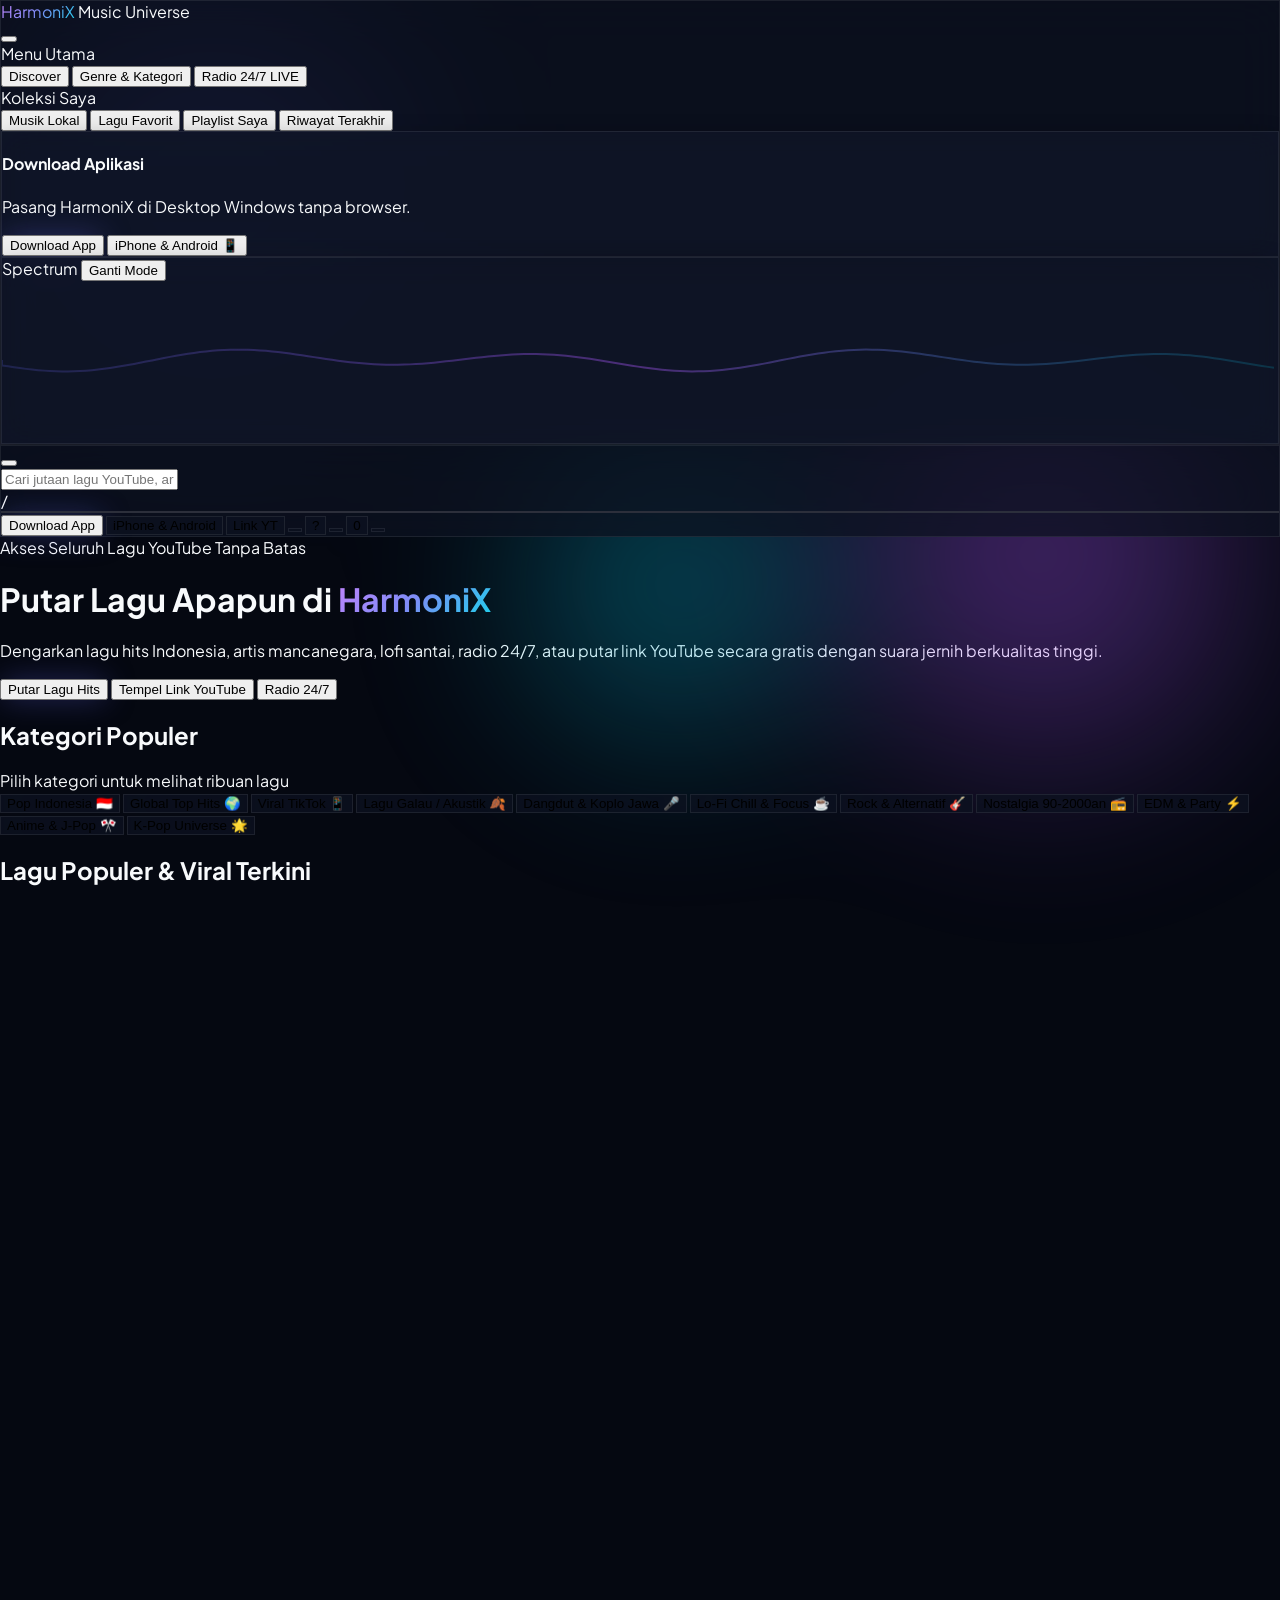
==== index.html @ 126cdaa6 "HarmoniX Music Player v1.0 - Cloud & Standalone Edition" ====
<!DOCTYPE html>
<html lang="id" class="dark">
<head>
  <meta charset="UTF-8" />
  <meta name="viewport" content="width=device-width, initial-scale=1.0, maximum-scale=1.0, user-scalable=no, viewport-fit=cover" />
  <title>HarmoniX - Pemutar & Streaming Musik Gratis</title>
  
  <!-- PWA Manifest & Android Mobile Meta -->
  <link rel="manifest" href="manifest.json" />
  <meta name="theme-color" content="#050811" />
  <meta name="mobile-web-app-capable" content="yes" />
  <meta name="apple-mobile-web-app-capable" content="yes" />
  <meta name="apple-mobile-web-app-status-bar-style" content="black-translucent" />
  <meta name="application-name" content="HarmoniX" />
  <meta name="apple-mobile-web-app-title" content="HarmoniX" />
  <link rel="icon" type="image/svg+xml" href="icons/icon.svg" />
  <link rel="apple-touch-icon" href="icons/icon-192.png" />

  <!-- Google Fonts: Plus Jakarta Sans & Outfit -->
  <link rel="preconnect" href="https://fonts.googleapis.com">
  <link rel="preconnect" href="https://fonts.gstatic.com" crossorigin>
  <link href="https://fonts.googleapis.com/css2?family=Outfit:wght@400;600;700;800;900&family=Plus+Jakarta+Sans:wght@300;400;500;600;700;800&display=swap" rel="stylesheet">

  <!-- Tailwind CSS CDN -->
  <script src="https://cdn.tailwindcss.com"></script>
  <script>
    tailwind.config = {
      darkMode: 'class',
      theme: {
        extend: {
          fontFamily: {
            sans: ['"Plus Jakarta Sans"', 'sans-serif'],
            display: ['"Outfit"', 'sans-serif'],
          },
          colors: {
            dark: {
              950: '#050811',
              900: '#0a0f1d',
              800: '#11182c',
              700: '#1a233e',
              600: '#253256'
            }
          }
        }
      }
    }
  </script>

  <!-- Lucide Icons -->
  <script src="https://unpkg.com/lucide@latest"></script>

  <!-- Official YouTube IFrame API -->
  <script src="https://www.youtube.com/iframe_api"></script>

  <!-- Custom Styles, Aurora & Glassmorphism -->
  <link rel="stylesheet" href="css/style.css" />
</head>

<body class="bg-[#050811] text-slate-100 h-screen w-screen overflow-hidden antialiased selection:bg-indigo-500 selection:text-white relative">

  <!-- Dynamic Ambient Aurora Mesh Background -->
  <div class="aurora-bg">
    <div class="aurora-orb orb-1"></div>
    <div class="aurora-orb orb-2"></div>
    <div class="aurora-orb orb-3"></div>
  </div>

  <!-- Main Application Wrapper -->
  <div class="relative z-10 flex h-full w-full overflow-hidden pb-24">
    
    <!-- Left Sidebar Navigation -->
    <aside id="sidebar" class="fixed md:static inset-y-0 left-0 z-40 w-64 h-full shrink-0 glass-panel flex flex-col justify-between p-5 transition-transform duration-300 -translate-x-full md:translate-x-0 border-r border-white/5 overflow-y-auto">
      
      <div class="space-y-6">
        <!-- Logo & Branding -->
        <div class="flex items-center justify-between">
          <div class="flex items-center gap-3 cursor-pointer group" onclick="window.App.switchView('discover')">
            <div class="w-10 h-10 rounded-2xl bg-gradient-to-tr from-indigo-600 via-purple-600 to-cyan-400 flex items-center justify-center shadow-lg glow-primary group-hover:scale-105 transition-transform">
              <i data-lucide="waves" class="w-6 h-6 text-white"></i>
            </div>
            <div>
              <span class="font-display font-extrabold text-xl tracking-tight text-gradient">HarmoniX</span>
              <span class="block text-[10px] text-slate-400 font-bold -mt-1 tracking-widest uppercase">Music Universe</span>
            </div>
          </div>
          <!-- Close button for mobile -->
          <button id="close-sidebar-btn" class="md:hidden p-1.5 rounded-lg text-slate-400 hover:text-white">
            <i data-lucide="x" class="w-5 h-5"></i>
          </button>
        </div>

        <!-- Navigation: Menu Utama -->
        <nav class="space-y-1">
          <div class="px-3 text-[11px] font-bold text-slate-400 uppercase tracking-wider mb-2 flex items-center justify-between">
            <span>Menu Utama</span>
          </div>
          
          <button data-nav="discover" class="w-full flex items-center gap-3 px-3.5 py-2.5 rounded-xl text-sm font-medium text-slate-300 hover:text-white hover:bg-slate-800/60 border border-transparent transition-all">
            <i data-lucide="compass" class="w-4 h-4"></i>
            <span>Discover</span>
          </button>

          <button data-nav="genres" class="w-full flex items-center gap-3 px-3.5 py-2.5 rounded-xl text-sm font-medium text-slate-300 hover:text-white hover:bg-slate-800/60 border border-transparent transition-all">
            <i data-lucide="disc-3" class="w-4 h-4"></i>
            <span>Genre & Kategori</span>
          </button>

          <button data-nav="radio" class="w-full flex items-center gap-3 px-3.5 py-2.5 rounded-xl text-sm font-medium text-slate-300 hover:text-white hover:bg-slate-800/60 border border-transparent transition-all">
            <i data-lucide="radio" class="w-4 h-4 text-rose-400"></i>
            <span class="flex-1 text-left">Radio 24/7</span>
            <span class="px-1.5 py-0.5 rounded text-[10px] bg-rose-500/20 text-rose-400 border border-rose-500/30 font-bold animate-pulse">LIVE</span>
          </button>
        </nav>

        <!-- Navigation: Koleksi Musik -->
        <nav class="space-y-1 pt-3 border-t border-white/5">
          <div class="px-3 text-[11px] font-bold text-slate-400 uppercase tracking-wider mb-2">Koleksi Saya</div>

          <button data-nav="local" class="w-full flex items-center gap-3 px-3.5 py-2.5 rounded-xl text-sm font-medium text-slate-300 hover:text-white hover:bg-slate-800/60 border border-transparent transition-all">
            <i data-lucide="folder-music" class="w-4 h-4 text-cyan-400"></i>
            <span>Musik Lokal</span>
          </button>

          <button data-nav="favorites" class="w-full flex items-center gap-3 px-3.5 py-2.5 rounded-xl text-sm font-medium text-slate-300 hover:text-white hover:bg-slate-800/60 border border-transparent transition-all">
            <i data-lucide="heart" class="w-4 h-4 text-rose-400"></i>
            <span>Lagu Favorit</span>
          </button>

          <button data-nav="playlists" class="w-full flex items-center gap-3 px-3.5 py-2.5 rounded-xl text-sm font-medium text-slate-300 hover:text-white hover:bg-slate-800/60 border border-transparent transition-all">
            <i data-lucide="library" class="w-4 h-4 text-indigo-400"></i>
            <span>Playlist Saya</span>
          </button>

          <button data-nav="history" class="w-full flex items-center gap-3 px-3.5 py-2.5 rounded-xl text-sm font-medium text-slate-300 hover:text-white hover:bg-slate-800/60 border border-transparent transition-all">
            <i data-lucide="history" class="w-4 h-4 text-emerald-400"></i>
            <span>Riwayat Terakhir</span>
          </button>
        </nav>

        <!-- Sidebar PWA Download Box -->
        <div id="sidebar-install-box" class="p-3.5 rounded-2xl glass-card border border-indigo-500/30 text-center space-y-2.5 mt-3">
          <div class="w-9 h-9 rounded-xl bg-indigo-600/25 text-indigo-400 flex items-center justify-center mx-auto shadow-md glow-primary">
            <i data-lucide="arrow-down-to-line" class="w-5 h-5"></i>
          </div>
          <div>
            <h4 class="text-xs font-bold text-white">Download Aplikasi</h4>
            <p class="text-[10px] text-slate-400 mt-0.5">Pasang HarmoniX di Desktop Windows tanpa browser.</p>
          </div>
          <button onclick="window.App.installPWA()" class="w-full py-2 rounded-xl bg-gradient-to-r from-indigo-600 to-purple-600 hover:from-indigo-500 hover:to-purple-500 text-white text-xs font-bold shadow-md transition-all flex items-center justify-center gap-1.5 glow-primary">
            <i data-lucide="download" class="w-3.5 h-3.5"></i> Download App
          </button>
          <button onclick="window.App.openMobileModal()" class="w-full py-2 rounded-xl bg-white/10 hover:bg-white/15 text-slate-200 text-xs font-semibold transition-all flex items-center justify-center gap-1.5 border border-emerald-500/30">
            <i data-lucide="smartphone" class="w-3.5 h-3.5 text-emerald-400"></i> iPhone & Android 📱
          </button>
        </div>
      </div>

      <!-- Mini Visualizer Card -->
      <div class="glass-card rounded-2xl p-3 border border-white/5 mt-6">
        <div class="flex items-center justify-between mb-2">
          <span class="text-[11px] font-bold text-slate-400 flex items-center gap-1.5 uppercase tracking-wider">
            <i data-lucide="activity" class="w-3.5 h-3.5 text-indigo-400"></i> Spectrum
          </span>
          <button onclick="window.App.toggleVisualizerMode()" class="text-[10px] text-indigo-400 hover:text-indigo-300 font-bold uppercase px-1.5 py-0.5 rounded bg-indigo-500/10 hover:bg-indigo-500/20 transition-colors">
            Ganti Mode
          </button>
        </div>
        <div class="w-full h-14 rounded-xl overflow-hidden bg-slate-950/80 border border-white/5">
          <canvas id="visualizer-canvas"></canvas>
        </div>
      </div>

    </aside>

    <!-- Center Content View Area -->
    <div class="flex-1 flex flex-col min-w-0 min-h-0 h-full overflow-hidden">
      
      <!-- Top Navigation Header -->
      <header class="h-20 shrink-0 glass-panel border-b border-white/5 flex items-center justify-between px-5 md:px-8 gap-4 z-20">
        <div class="flex items-center gap-3 flex-1 max-w-xl">
          <!-- Mobile Toggle -->
          <button id="mobile-menu-toggle" class="md:hidden p-2 rounded-xl bg-slate-800/80 text-slate-300 hover:text-white border border-white/10">
            <i data-lucide="menu" class="w-5 h-5"></i>
          </button>

          <!-- Search Bar with Autocomplete -->
          <div class="relative flex-1">
            <i data-lucide="search" class="w-4 h-4 text-slate-400 absolute left-4 top-1/2 -translate-y-1/2 pointer-events-none"></i>
            <input 
              id="global-search-input" 
              type="text" 
              autocomplete="off"
              placeholder="Cari jutaan lagu YouTube, artis, atau tempel link..." 
              class="w-full pl-11 pr-12 py-2.5 rounded-2xl bg-slate-900/85 border border-white/10 text-xs md:text-sm text-slate-100 placeholder:text-slate-500 focus:outline-none focus:border-indigo-500/80 focus:ring-2 focus:ring-indigo-500/20 transition-all shadow-inner"
            />
            <div class="absolute right-3 top-1/2 -translate-y-1/2 text-[10px] font-mono font-bold text-slate-500 px-1.5 py-0.5 rounded bg-white/5 border border-white/10 hidden sm:inline-block">
              /
            </div>
            
            <!-- Live Autocomplete Dropdown -->
            <div id="search-suggestions-box" class="absolute left-0 right-0 top-full mt-2 glass-modal rounded-2xl p-2 shadow-2xl border border-white/10 hidden z-50 space-y-1 max-h-64 overflow-y-auto">
              <!-- Injected via JS -->
            </div>
          </div>
        </div>

        <!-- Action Tools -->
        <div class="flex items-center gap-2">
          <!-- PWA Download Header Button -->
          <button id="btn-install-pwa" onclick="window.App.installPWA()" title="Download & Pasang HarmoniX Desktop" class="flex items-center gap-1.5 px-3.5 py-2.5 rounded-xl bg-gradient-to-r from-indigo-600 to-purple-600 hover:from-indigo-500 hover:to-purple-500 text-white text-xs font-bold shadow-lg glow-primary transition-all">
            <i data-lucide="download" class="w-4 h-4"></i>
            <span class="hidden sm:inline">Download App</span>
          </button>

          <!-- Mobile Phone Connect Button (iPhone & Android) -->
          <button id="btn-open-mobile" onclick="window.App.openMobileModal()" title="Buka / Pasang di iPhone & Android" class="flex items-center gap-1.5 px-3.5 py-2.5 rounded-xl glass-panel hover:border-emerald-500/50 text-slate-300 hover:text-emerald-400 text-xs font-semibold transition-all">
            <i data-lucide="smartphone" class="w-4 h-4 text-emerald-400"></i>
            <span class="hidden md:inline">iPhone & Android</span>
          </button>

          <!-- Quick YouTube Link Button -->
          <button onclick="window.App.openPasteLinkModal()" title="Putar dari Link YouTube" class="flex items-center gap-1.5 px-3 py-2.5 rounded-xl glass-panel hover:border-indigo-500/50 text-slate-300 hover:text-indigo-400 text-xs font-semibold transition-all">
            <i data-lucide="link" class="w-4 h-4 text-indigo-400"></i>
            <span class="hidden lg:inline">Link YT</span>
          </button>

          <!-- Sleep Timer Button -->
          <button id="btn-sleep-timer" onclick="window.App.openSleepTimerModal()" title="Pengatur Waktu Tidur" class="p-2.5 rounded-xl glass-panel hover:border-indigo-500/50 text-slate-300 hover:text-indigo-400 transition-colors relative">
            <i data-lucide="timer" class="w-5 h-5"></i>
            <span id="sleep-timer-badge" class="hidden absolute -top-1 -right-1 w-2.5 h-2.5 rounded-full bg-emerald-400 ring-2 ring-slate-950"></span>
          </button>

          <!-- Keyboard Shortcuts Info -->
          <button onclick="window.App.openShortcutsModal()" title="Bantuan Tombol Shortcut (?)" class="hidden sm:flex p-2.5 rounded-xl glass-panel hover:border-indigo-500/50 text-slate-400 hover:text-slate-200 text-xs font-bold transition-colors">
            ?
          </button>

          <!-- Equalizer Button -->
          <button id="btn-open-equalizer" title="Equalizer Audio" class="p-2.5 rounded-xl glass-panel hover:border-indigo-500/50 text-slate-300 hover:text-indigo-400 transition-colors">
            <i data-lucide="sliders" class="w-5 h-5"></i>
          </button>

          <!-- Up Next Queue Toggle Button -->
          <button id="btn-toggle-queue" onclick="window.App.toggleQueueDrawer()" title="Antrean Lagu" class="p-2.5 rounded-xl glass-panel hover:border-indigo-500/50 text-slate-300 hover:text-indigo-400 transition-colors relative">
            <i data-lucide="list-music" class="w-5 h-5"></i>
            <span id="queue-count-badge" class="hidden absolute -top-1 -right-1 px-1.5 py-0.2 rounded-full bg-indigo-600 text-[10px] font-bold text-white">0</span>
          </button>

          <!-- Fullscreen Mode -->
          <button id="btn-open-fullscreen" title="Layar Penuh Now Playing" class="p-2.5 rounded-xl glass-panel hover:border-indigo-500/50 text-slate-300 hover:text-indigo-400 transition-colors">
            <i data-lucide="maximize" class="w-5 h-5"></i>
          </button>
        </div>
      </header>

      <!-- Scrollable Main View Content with min-h-0 and extra bottom padding -->
      <main id="view-container" class="flex-1 min-h-0 overflow-y-auto p-5 md:p-8 space-y-8 scroll-smooth pb-36">
        <!-- Injected via js/app.js -->
      </main>

    </div>

    <!-- Right Drawer: Up Next Queue & Lyrics -->
    <div id="queue-drawer" class="fixed inset-y-0 right-0 z-40 w-80 md:w-96 glass-modal border-l border-white/10 flex flex-col justify-between p-5 transform translate-x-full transition-transform duration-300 shadow-2xl">
      <div class="flex items-center justify-between pb-4 border-b border-white/5">
        <div class="flex items-center gap-2">
          <i data-lucide="list-music" class="w-5 h-5 text-indigo-400"></i>
          <h3 class="text-base font-bold text-white">Antrean Lagu (Up Next)</h3>
        </div>
        <button onclick="window.App.toggleQueueDrawer()" class="p-1.5 rounded-lg text-slate-400 hover:text-white">
          <i data-lucide="x" class="w-5 h-5"></i>
        </button>
      </div>

      <!-- Current Track Info in Drawer -->
      <div id="drawer-current-track" class="py-4 border-b border-white/5">
        <!-- Injected via JS -->
      </div>

      <!-- Queue List -->
      <div class="flex-1 overflow-y-auto py-3 space-y-2" id="drawer-queue-list">
        <!-- Injected via JS -->
      </div>

      <!-- Drawer Footer Action -->
      <div class="pt-4 border-t border-white/5 flex items-center justify-between text-xs">
        <span id="drawer-queue-count" class="text-slate-400">0 Lagu dalam antrean</span>
        <button onclick="window.App.clearQueue()" class="text-rose-400 hover:text-rose-300 font-semibold">
          Bersihkan Antrean
        </button>
      </div>
    </div>

  </div>

  <!-- Bottom Persistent Music Player Bar -->
  <footer class="fixed bottom-0 inset-x-0 h-24 glass-panel border-t border-white/10 px-4 md:px-8 flex items-center justify-between gap-4 z-50 shadow-2xl">
    
    <!-- Left: Track Info & Artwork -->
    <div class="flex items-center gap-3.5 min-w-0 w-1/4 max-w-[280px]">
      <div class="relative w-14 h-14 rounded-2xl overflow-hidden flex-shrink-0 bg-slate-800 shadow-md border border-white/10 group cursor-pointer" onclick="document.getElementById('btn-open-fullscreen').click()">
        <img id="player-art" src="https://i.ytimg.com/vi/9II3OGZETo4/hqdefault.jpg" alt="Cover" class="w-full h-full object-cover group-hover:scale-105 transition-transform" />
        <div class="absolute inset-0 bg-black/30 opacity-0 group-hover:opacity-100 transition-opacity flex items-center justify-center text-white">
          <i data-lucide="maximize-2" class="w-4 h-4"></i>
        </div>
      </div>
      <div class="min-w-0 flex-1">
        <h4 id="player-title" class="text-sm font-bold text-white truncate cursor-pointer hover:text-indigo-400 transition-colors" onclick="document.getElementById('btn-open-fullscreen').click()">Pilih Lagu</h4>
        <p id="player-artist" class="text-xs text-slate-400 truncate mt-0.5">HarmoniX Music</p>
      </div>
      <button id="player-like-btn" onclick="if(window.Player && window.Player.currentTrack) window.App.toggleLike(window.Player.currentTrack, this)" class="p-1.5 text-slate-400 hover:text-rose-500 transition-colors flex-shrink-0">
        <i data-lucide="heart" class="w-5 h-5"></i>
      </button>
    </div>

    <!-- Center: Playback Controls & Interactive Seekbar -->
    <div class="flex-1 max-w-2xl flex flex-col items-center gap-1.5">
      <div class="flex items-center gap-4">
        <!-- Shuffle -->
        <button id="player-shuffle-btn" title="Shuffle" class="p-2 text-slate-400 hover:text-white transition-colors">
          <i data-lucide="shuffle" class="w-4 h-4"></i>
        </button>

        <!-- Previous -->
        <button id="player-prev-btn" title="Lagu Sebelumnya" class="p-2 text-slate-300 hover:text-white transition-colors">
          <i data-lucide="skip-back" class="w-5 h-5 fill-current"></i>
        </button>

        <!-- Big Play / Pause Button -->
        <button id="player-play-btn" class="w-11 h-11 rounded-full bg-gradient-to-r from-indigo-600 to-purple-600 hover:from-indigo-500 hover:to-purple-500 text-white flex items-center justify-center shadow-lg glow-primary transform hover:scale-105 active:scale-95 transition-all">
          <i data-lucide="play" class="w-5 h-5 fill-current ml-0.5 player-play-icon"></i>
        </button>

        <!-- Next -->
        <button id="player-next-btn" title="Lagu Berikutnya" class="p-2 text-slate-300 hover:text-white transition-colors">
          <i data-lucide="skip-forward" class="w-5 h-5 fill-current"></i>
        </button>

        <!-- Repeat -->
        <button id="player-repeat-btn" title="Ulangi" class="p-2 text-slate-400 hover:text-white transition-colors">
          <i data-lucide="repeat" class="w-4 h-4"></i>
        </button>
      </div>

      <!-- Seek Bar with Hover Timestamp Tooltip -->
      <div class="w-full flex items-center gap-3 text-xs text-slate-400 font-mono seek-container relative">
        <span id="player-current-time">0:00</span>
        <div class="relative flex-1 flex items-center">
          <div id="seek-tooltip" class="seek-tooltip">0:00</div>
          <input 
            id="player-seek-slider" 
            type="range" 
            min="0" 
            max="100" 
            value="0" 
            step="0.5" 
            class="w-full h-1.5 accent-indigo-500" 
          />
        </div>
        <span id="player-duration">0:00</span>
      </div>
    </div>

    <!-- Right: Volume & Auxiliary Controls -->
    <div class="flex items-center justify-end gap-3 w-1/4 max-w-[240px]">
      <div class="hidden sm:flex items-center gap-2">
        <button id="player-volume-btn" class="p-1.5 text-slate-400 hover:text-white transition-colors">
          <i id="player-volume-icon" data-lucide="volume-2" class="w-4 h-4"></i>
        </button>
        <input 
          id="player-volume-slider" 
          type="range" 
          min="0" 
          max="100" 
          value="80" 
          class="w-20 h-1.5 accent-indigo-500" 
        />
      </div>
    </div>

  </footer>

  <!-- ==================== MODALS & OVERLAYS ==================== -->

  <!-- 1. Download App Information Modal -->
  <div id="download-app-modal" class="fixed inset-0 z-50 bg-black/75 backdrop-blur-md flex items-center justify-center p-4 hidden">
    <div class="glass-modal rounded-3xl w-full max-w-lg p-6 space-y-6 shadow-2xl border border-white/10 animate-fadeIn">
      <div class="flex items-center justify-between">
        <div class="flex items-center gap-2.5">
          <div class="w-8 h-8 rounded-xl bg-indigo-600/20 text-indigo-400 flex items-center justify-center">
            <i data-lucide="download" class="w-5 h-5"></i>
          </div>
          <h3 class="text-base font-bold text-white">Download & Pasang HarmoniX</h3>
        </div>
        <button onclick="document.getElementById('download-app-modal').classList.add('hidden')" class="p-1 rounded-lg text-slate-400 hover:text-white">
          <i data-lucide="x" class="w-5 h-5"></i>
        </button>
      </div>

      <div class="space-y-4 text-xs text-slate-300">
        <!-- Option 1: PWA Desktop App -->
        <div class="p-4 rounded-2xl glass-panel space-y-2 border border-indigo-500/30">
          <div class="flex items-center justify-between">
            <span class="font-bold text-white text-sm flex items-center gap-2">
              <i data-lucide="chrome" class="w-4 h-4 text-indigo-400"></i> Pasang Langsung via Browser (PWA)
            </span>
            <span class="badge-tag bg-indigo-500/20 text-indigo-300 border border-indigo-500/30">Direkomendasikan</span>
          </div>
          <p class="text-slate-400 leading-relaxed">
            Pasang sebagai aplikasi mandiri di Desktop Windows tanpa bilah URL browser (seperti aplikasi Spotify resmi).
          </p>
          <button onclick="window.App.triggerBrowserInstallPrompt()" class="w-full py-2.5 rounded-xl bg-indigo-600 hover:bg-indigo-500 text-white font-bold transition-all shadow-md glow-primary flex items-center justify-center gap-2">
            <i data-lucide="download" class="w-4 h-4"></i> Pasang Aplikasi Sekarang (1-Klik)
          </button>
        </div>

        <!-- Option 2: Windows Desktop Shortcut -->
        <div class="p-4 rounded-2xl glass-panel space-y-2 border border-white/5">
          <div class="flex items-center justify-between">
            <span class="font-bold text-white text-sm flex items-center gap-2">
              <i data-lucide="monitor" class="w-4 h-4 text-cyan-400"></i> Buat Pintasan Desktop Windows
            </span>
            <span class="badge-tag bg-cyan-500/20 text-cyan-300 border border-cyan-500/30">Offline</span>
          </div>
          <p class="text-slate-400 leading-relaxed">
            Buat ikon pintasan langsung di layar Desktop Windows Anda (klik file <code class="text-indigo-300 font-mono">install_desktop_app.bat</code> di folder proyek).
          </p>
        </div>

        <!-- Option 3: Smartphone (iPhone & Android) -->
        <div class="p-4 rounded-2xl glass-panel space-y-2 border border-emerald-500/30">
          <div class="flex items-center justify-between">
            <span class="font-bold text-white text-sm flex items-center gap-2">
              <i data-lucide="smartphone" class="w-4 h-4 text-emerald-400"></i> Pasang di Smartphone (iPhone & Android)
            </span>
            <span class="badge-tag bg-emerald-500/20 text-emerald-300 border border-emerald-500/30">iOS & Android</span>
          </div>
          <p class="text-slate-400 leading-relaxed">
            Pasang langsung di iPhone (Safari PWA) atau Android (APK & WebAPK) dengan scan QR Code instan.
          </p>
          <button onclick="document.getElementById('download-app-modal').classList.add('hidden'); window.App.openMobileModal();" class="w-full py-2.5 rounded-xl bg-gradient-to-r from-emerald-600 to-teal-600 hover:from-emerald-500 hover:to-teal-500 text-white font-bold transition-all shadow-md flex items-center justify-center gap-2">
            <i data-lucide="qr-code" class="w-4 h-4"></i> Buka QR Code untuk iPhone & Android
          </button>
        </div>
      </div>
    </div>
  </div>

  <!-- 1b. Mobile Install Modal for iPhone & Android (QR Code & LAN URL) -->
  <div id="android-modal" class="fixed inset-0 z-50 bg-black/80 backdrop-blur-md flex items-center justify-center p-4 hidden">
    <div class="glass-modal rounded-3xl w-full max-w-md p-6 space-y-5 shadow-2xl border border-emerald-500/30 animate-fadeIn">
      <div class="flex items-center justify-between">
        <div class="flex items-center gap-2.5">
          <div class="w-9 h-9 rounded-xl bg-emerald-500/20 text-emerald-400 flex items-center justify-center">
            <i data-lucide="smartphone" class="w-5 h-5"></i>
          </div>
          <div>
            <h3 class="text-base font-bold text-white">Pasang di iPhone & Android</h3>
            <p class="text-[11px] text-emerald-400 font-medium">Bisa Dipasang Jadi Aplikasi Resmi Mandiri</p>
          </div>
        </div>
        <button onclick="document.getElementById('android-modal').classList.add('hidden')" class="p-1 rounded-lg text-slate-400 hover:text-white">
          <i data-lucide="x" class="w-5 h-5"></i>
        </button>
      </div>

      <!-- Platform Selector Tabs: iPhone vs Android -->
      <div class="flex items-center p-1 rounded-2xl bg-slate-900 border border-white/10">
        <button id="tab-btn-iphone" onclick="window.App.switchMobileTab('iphone')" class="flex-1 py-2 rounded-xl text-xs font-bold transition-all flex items-center justify-center gap-1.5 bg-gradient-to-r from-indigo-600 to-purple-600 text-white shadow-md">
          <i data-lucide="apple" class="w-4 h-4"></i> iPhone (iOS)
        </button>
        <button id="tab-btn-android" onclick="window.App.switchMobileTab('android')" class="flex-1 py-2 rounded-xl text-xs font-semibold text-slate-400 hover:text-white transition-all flex items-center justify-center gap-1.5">
          <i data-lucide="smartphone" class="w-4 h-4 text-emerald-400"></i> Android
        </button>
      </div>

      <!-- QR Code Display Box -->
      <div class="p-4 rounded-2xl bg-white flex flex-col items-center justify-center shadow-xl border border-slate-200">
        <div id="android-qr-container" class="w-44 h-44 flex items-center justify-center">
          <img id="android-qr-image" src="" alt="Scan QR Code" class="w-44 h-44 object-contain" />
        </div>
        <span id="qr-scan-label" class="text-[10px] text-slate-600 mt-2 font-semibold">Buka Kamera iPhone Anda lalu arahkan ke QR Code ini</span>
      </div>

      <!-- URL link & Copy -->
      <div class="space-y-1.5">
        <label class="text-[11px] font-bold text-slate-400 uppercase tracking-wider">Tautan Langsung (Wi-Fi Lokal):</label>
        <div class="flex items-center gap-2">
          <input id="android-direct-url" type="text" readonly class="flex-1 px-3.5 py-2 rounded-xl bg-slate-900 border border-white/10 text-xs text-emerald-400 font-mono select-all focus:outline-none" />
          <button onclick="window.App.copyAndroidUrl()" class="px-3.5 py-2 rounded-xl bg-emerald-600 hover:bg-emerald-500 text-white text-xs font-bold transition-all flex items-center gap-1">
            <i data-lucide="copy" class="w-3.5 h-3.5"></i> Salin
          </button>
        </div>
      </div>

      <!-- Petunjuk iPhone (iOS) -->
      <div id="section-iphone-guide" class="p-3.5 rounded-2xl glass-panel space-y-2 text-xs border border-indigo-500/30">
        <div class="font-bold text-white flex items-center gap-1.5">
          <i data-lucide="apple" class="w-4 h-4 text-indigo-400"></i> Cara Pasang Jadi Aplikasi di iPhone (iOS):
        </div>
        <ol class="list-decimal list-inside space-y-1.5 text-slate-300 text-[11px] leading-relaxed">
          <li>Buka aplikasi <b class="text-white">Kamera bawaan iPhone</b>, arahkan ke QR Code di atas. Ketuk gelembung kuning bertuliskan <b class="text-indigo-300">"Buka di Safari"</b>.</li>
          <li>Di Safari, ketuk tombol <b class="text-white">Bagikan / Share</b> (ikon kotak panah atas <span class="px-1.5 py-0.5 rounded bg-white/10 font-bold">⎋ / [↑]</span> di bilah bawah).</li>
          <li>Gulir ke bawah, pilih menu <b class="text-indigo-300 font-semibold">"Tambahkan ke Layar Utama"</b> (*Add to Home Screen*).</li>
          <li>Ketuk <b class="text-white font-bold">"Tambah"</b> di pojok kanan atas.</li>
          <li><b class="text-emerald-400">Selesai!</b> Ikon HarmoniX akan muncul di Home Screen iPhone & berjalan layar penuh tanpa bilah Safari!</li>
        </ol>
      </div>

      <!-- Petunjuk Android -->
      <div id="section-android-guide" class="p-3.5 rounded-2xl glass-panel space-y-2 text-xs border border-emerald-500/30 hidden">
        <div class="font-bold text-white flex items-center gap-1.5">
          <i data-lucide="smartphone" class="w-4 h-4 text-emerald-400"></i> Cara Pasang Jadi Aplikasi di Android:
        </div>
        <ol class="list-decimal list-inside space-y-1.5 text-slate-300 text-[11px] leading-relaxed">
          <li>Pastikan HP terhubung ke <b class="text-slate-200">Wi-Fi yang sama</b> dengan laptop ini.</li>
          <li>Buka di <b class="text-emerald-400">Google Chrome</b>, ketuk titik tiga (⋮) > pilih <b class="text-white">"Tambahkan ke Layar Utama"</b> atau <b class="text-white">"Pasang Aplikasi"</b>.</li>
          <li>Atau langsung download file installer <b class="text-white">APK</b> di bawah ini:</li>
        </ol>
        <a href="HarmoniX-Music.apk" download class="w-full mt-2 py-2 rounded-xl bg-gradient-to-r from-emerald-600 to-teal-600 hover:from-emerald-500 hover:to-teal-500 text-white font-bold text-xs shadow-md transition-all flex items-center justify-center gap-2">
          <i data-lucide="download" class="w-3.5 h-3.5"></i> Unduh File HarmoniX-Music.apk (5.5 MB)
        </a>
      </div>
    </div>
  </div>

  <!-- 2. Paste YouTube Link Modal -->
  <div id="youtube-link-modal" class="fixed inset-0 z-50 bg-black/75 backdrop-blur-md flex items-center justify-center p-4 hidden">
    <div class="glass-modal rounded-3xl w-full max-w-lg p-6 space-y-5 shadow-2xl border border-white/10 animate-fadeIn">
      <div class="flex items-center justify-between">
        <h3 class="text-lg font-bold text-white flex items-center gap-2">
          <i data-lucide="youtube" class="w-5 h-5 text-rose-500"></i> Putar Apapun dari YouTube
        </h3>
        <button onclick="document.getElementById('youtube-link-modal').classList.add('hidden')" class="p-1 rounded-lg text-slate-400 hover:text-white">
          <i data-lucide="x" class="w-5 h-5"></i>
        </button>
      </div>

      <p class="text-xs text-slate-400">
        Punya link lagu atau video dari YouTube? Cukup tempel tautannya di bawah untuk langsung memutarnya di HarmoniX.
      </p>

      <div class="space-y-2">
        <label class="block text-xs font-semibold text-slate-300">Link YouTube / Video ID</label>
        <input 
          id="direct-yt-link-input" 
          type="text" 
          placeholder="Contoh: https://www.youtube.com/watch?v=... atau ID video" 
          class="w-full px-4 py-2.5 rounded-xl bg-slate-900 border border-white/10 text-sm text-slate-100 placeholder:text-slate-500 focus:outline-none focus:border-indigo-500 font-mono text-xs" 
        />
      </div>

      <div class="flex items-center justify-end gap-3 pt-2">
        <button onclick="document.getElementById('youtube-link-modal').classList.add('hidden')" class="px-4 py-2 rounded-xl text-xs font-semibold text-slate-400 hover:text-white">
          Batal
        </button>
        <button onclick="window.App.submitDirectYoutubeLink()" class="px-5 py-2.5 rounded-xl bg-indigo-600 hover:bg-indigo-500 text-white text-xs font-semibold shadow-md glow-primary flex items-center gap-2">
          <i data-lucide="play" class="w-4 h-4 fill-current"></i> Putar Sekarang
        </button>
      </div>
    </div>
  </div>

  <!-- 3. Sleep Timer Modal -->
  <div id="sleep-timer-modal" class="fixed inset-0 z-50 bg-black/75 backdrop-blur-md flex items-center justify-center p-4 hidden">
    <div class="glass-modal rounded-3xl w-full max-w-sm p-6 space-y-5 shadow-2xl border border-white/10 animate-fadeIn">
      <div class="flex items-center justify-between">
        <div class="flex items-center gap-2">
          <i data-lucide="timer" class="w-5 h-5 text-indigo-400"></i>
          <h3 class="text-base font-bold text-white">Pengatur Waktu Tidur</h3>
        </div>
        <button onclick="document.getElementById('sleep-timer-modal').classList.add('hidden')" class="p-1.5 rounded-lg text-slate-400 hover:text-white">
          <i data-lucide="x" class="w-5 h-5"></i>
        </button>
      </div>

      <p class="text-xs text-slate-400">
        Musik akan berhenti otomatis dan memudar secara halus saat timer habis.
      </p>

      <div class="grid grid-cols-2 gap-2.5">
        <button onclick="window.App.setSleepTimer(15)" class="p-3 rounded-xl glass-panel hover:bg-indigo-600 hover:text-white text-xs font-semibold transition-all">
          ⏱️ 15 Menit
        </button>
        <button onclick="window.App.setSleepTimer(30)" class="p-3 rounded-xl glass-panel hover:bg-indigo-600 hover:text-white text-xs font-semibold transition-all">
          ⏱️ 30 Menit
        </button>
        <button onclick="window.App.setSleepTimer(45)" class="p-3 rounded-xl glass-panel hover:bg-indigo-600 hover:text-white text-xs font-semibold transition-all">
          ⏱️ 45 Menit
        </button>
        <button onclick="window.App.setSleepTimer(60)" class="p-3 rounded-xl glass-panel hover:bg-indigo-600 hover:text-white text-xs font-semibold transition-all">
          ⏱️ 60 Menit
        </button>
      </div>

      <div class="pt-2 border-t border-white/5 flex items-center justify-between">
        <span id="sleep-timer-status" class="text-xs text-slate-400 font-mono">Timer tidak aktif</span>
        <button onclick="window.App.cancelSleepTimer()" class="text-xs text-rose-400 hover:text-rose-300 font-semibold">
          Matikan
        </button>
      </div>
    </div>
  </div>

  <!-- 4. Keyboard Shortcuts Helper Modal -->
  <div id="shortcuts-modal" class="fixed inset-0 z-50 bg-black/75 backdrop-blur-md flex items-center justify-center p-4 hidden">
    <div class="glass-modal rounded-3xl w-full max-w-md p-6 space-y-5 shadow-2xl border border-white/10 animate-fadeIn">
      <div class="flex items-center justify-between">
        <div class="flex items-center gap-2">
          <i data-lucide="keyboard" class="w-5 h-5 text-indigo-400"></i>
          <h3 class="text-base font-bold text-white">Tombol Shortcut Keyboard</h3>
        </div>
        <button onclick="document.getElementById('shortcuts-modal').classList.add('hidden')" class="p-1.5 rounded-lg text-slate-400 hover:text-white">
          <i data-lucide="x" class="w-5 h-5"></i>
        </button>
      </div>

      <div class="space-y-2.5 text-xs text-slate-300">
        <div class="flex items-center justify-between p-2 rounded-lg glass-panel">
          <span>Putar / Jeda Lagu</span>
          <kbd class="px-2 py-1 rounded bg-white/10 font-mono font-bold">Spasi</kbd>
        </div>
        <div class="flex items-center justify-between p-2 rounded-lg glass-panel">
          <span>Lompat ±5 Detik</span>
          <kbd class="px-2 py-1 rounded bg-white/10 font-mono font-bold">← / →</kbd>
        </div>
        <div class="flex items-center justify-between p-2 rounded-lg glass-panel">
          <span>Naikkan / Turunkan Volume</span>
          <kbd class="px-2 py-1 rounded bg-white/10 font-mono font-bold">↑ / ↓</kbd>
        </div>
        <div class="flex items-center justify-between p-2 rounded-lg glass-panel">
          <span>Bisukan / Unmute</span>
          <kbd class="px-2 py-1 rounded bg-white/10 font-mono font-bold">M</kbd>
        </div>
        <div class="flex items-center justify-between p-2 rounded-lg glass-panel">
          <span>Mode Layar Penuh</span>
          <kbd class="px-2 py-1 rounded bg-white/10 font-mono font-bold">F</kbd>
        </div>
        <div class="flex items-center justify-between p-2 rounded-lg glass-panel">
          <span>Sukai / Favoritkan Lagu</span>
          <kbd class="px-2 py-1 rounded bg-white/10 font-mono font-bold">L</kbd>
        </div>
        <div class="flex items-center justify-between p-2 rounded-lg glass-panel">
          <span>Buka Antrean Lagu (Queue)</span>
          <kbd class="px-2 py-1 rounded bg-white/10 font-mono font-bold">Q</kbd>
        </div>
        <div class="flex items-center justify-between p-2 rounded-lg glass-panel">
          <span>Fokus Pencarian Lagu</span>
          <kbd class="px-2 py-1 rounded bg-white/10 font-mono font-bold">/</kbd>
        </div>
      </div>
    </div>
  </div>

  <!-- 5. Equalizer Modal -->
  <div id="equalizer-modal" class="fixed inset-0 z-50 bg-black/70 backdrop-blur-md flex items-center justify-center p-4 hidden">
    <div class="glass-modal rounded-3xl w-full max-w-lg p-6 space-y-6 shadow-2xl border border-white/10 animate-fadeIn">
      <div class="flex items-center justify-between">
        <div class="flex items-center gap-2">
          <i data-lucide="sliders" class="w-5 h-5 text-indigo-400"></i>
          <h3 class="text-lg font-bold text-white">Equalizer 5-Band Audio</h3>
        </div>
        <button id="btn-close-equalizer" class="p-1.5 rounded-lg text-slate-400 hover:text-white">
          <i data-lucide="x" class="w-5 h-5"></i>
        </button>
      </div>

      <div class="space-y-2">
        <label class="text-xs font-semibold text-slate-400 uppercase tracking-wider">Preset Cepat</label>
        <div id="eq-presets-container" class="flex flex-wrap gap-2">
          <!-- Injected via JS -->
        </div>
      </div>
    </div>
  </div>

  <!-- 6. Fullscreen Now Playing Overlay -->
  <div id="fullscreen-overlay" class="fixed inset-0 z-50 bg-[#050811] hidden flex flex-col justify-between p-6 md:p-12 overflow-hidden select-none">
    
    <div id="fullscreen-bg" class="absolute inset-0 bg-cover bg-center filter blur-3xl opacity-30 scale-125 transform pointer-events-none transition-all duration-700"></div>
    <div class="absolute inset-0 bg-black/60 pointer-events-none"></div>

    <div class="relative z-10 flex items-center justify-between">
      <div class="flex items-center gap-2">
        <i data-lucide="waves" class="w-5 h-5 text-indigo-400"></i>
        <span class="text-sm font-bold tracking-wider text-slate-300 uppercase">Now Playing</span>
      </div>
      <div class="flex items-center gap-3">
        <button id="btn-toggle-video" onclick="window.App.toggleVideoMode()" class="px-3.5 py-2 rounded-xl bg-white/10 hover:bg-white/20 text-xs font-semibold text-slate-200 flex items-center gap-2 transition-colors">
          <i data-lucide="video" class="w-4 h-4 text-indigo-400"></i> Mode Video Klip
        </button>
        <button id="btn-close-fullscreen" class="p-2 rounded-2xl bg-white/10 hover:bg-white/20 text-white transition-colors">
          <i data-lucide="minimize" class="w-6 h-6"></i>
        </button>
      </div>
    </div>

    <div class="relative z-10 flex flex-col items-center justify-center my-auto space-y-6">
      
      <!-- Video Frame Container -->
      <div id="yt-player-wrapper" class="invisible-player">
        <div id="yt-player-frame"></div>
      </div>

      <!-- Vinyl Record Container -->
      <div id="fullscreen-record" class="relative w-64 h-64 md:w-80 md:h-80 rounded-full p-2 bg-gradient-to-tr from-slate-900 to-slate-800 shadow-2xl border-4 border-slate-700/50 rotate-record paused flex items-center justify-center">
        <div class="w-full h-full rounded-full border border-white/5 flex items-center justify-center">
          <div class="w-4/5 h-4/5 rounded-full border border-white/5 flex items-center justify-center">
            <img id="fullscreen-art" src="https://i.ytimg.com/vi/9II3OGZETo4/hqdefault.jpg" alt="Cover" class="w-36 h-36 md:w-44 md:h-44 rounded-full object-cover shadow-xl border-4 border-indigo-500/50" />
          </div>
        </div>
      </div>

      <div class="text-center space-y-1 max-w-lg">
        <h2 id="fullscreen-title" class="text-2xl md:text-3xl font-extrabold text-white truncate">Pilih Lagu</h2>
        <p id="fullscreen-artist" class="text-base text-slate-400 truncate">HarmoniX Music</p>
      </div>
    </div>

    <!-- Controls -->
    <div class="relative z-10 max-w-2xl mx-auto w-full space-y-4">
      <div class="w-full flex items-center gap-3 text-xs text-slate-400 font-mono">
        <span id="fs-current-time">0:00</span>
        <input id="fs-seek-slider" type="range" min="0" max="100" value="0" step="0.5" class="flex-1 h-2 accent-indigo-500" />
        <span id="fs-duration">0:00</span>
      </div>

      <div class="flex items-center justify-center gap-6">
        <button onclick="window.Player.prev()" class="p-3 text-slate-300 hover:text-white transition-colors">
          <i data-lucide="skip-back" class="w-7 h-7 fill-current"></i>
        </button>
        <button onclick="window.Player.togglePlay()" class="w-16 h-16 rounded-full bg-gradient-to-r from-indigo-600 to-purple-600 text-white flex items-center justify-center shadow-2xl glow-primary transform hover:scale-105 active:scale-95 transition-all">
          <i data-lucide="play" class="w-8 h-8 fill-current ml-0.5 player-play-icon"></i>
        </button>
        <button onclick="window.Player.next()" class="p-3 text-slate-300 hover:text-white transition-colors">
          <i data-lucide="skip-forward" class="w-7 h-7 fill-current"></i>
        </button>
      </div>
    </div>

  </div>

  <!-- 7. Create Playlist Modal -->
  <div id="playlist-modal" class="fixed inset-0 z-50 bg-black/70 backdrop-blur-md flex items-center justify-center p-4 hidden">
    <div class="glass-modal rounded-3xl w-full max-w-md p-6 space-y-5 shadow-2xl border border-white/10 animate-fadeIn">
      <div class="flex items-center justify-between">
        <h3 class="text-lg font-bold text-white flex items-center gap-2">
          <i data-lucide="plus-circle" class="w-5 h-5 text-indigo-400"></i> Buat Playlist Baru
        </h3>
        <button onclick="document.getElementById('playlist-modal').classList.add('hidden')" class="p-1 rounded-lg text-slate-400 hover:text-white">
          <i data-lucide="x" class="w-5 h-5"></i>
        </button>
      </div>

      <div class="space-y-3">
        <div>
          <label class="block text-xs font-semibold text-slate-300 mb-1">Nama Playlist</label>
          <input id="new-playlist-name" type="text" placeholder="Misal: Senja Santai, Workout Hits..." class="w-full px-4 py-2.5 rounded-xl bg-slate-900 border border-white/10 text-sm text-slate-100 placeholder:text-slate-500 focus:outline-none focus:border-indigo-500" />
        </div>
        <div>
          <label class="block text-xs font-semibold text-slate-300 mb-1">Deskripsi (Opsional)</label>
          <textarea id="new-playlist-desc" rows="2" placeholder="Catatan tentang playlist ini..." class="w-full px-4 py-2 rounded-xl bg-slate-900 border border-white/10 text-sm text-slate-100 placeholder:text-slate-500 focus:outline-none focus:border-indigo-500"></textarea>
        </div>
      </div>

      <div class="flex items-center justify-end gap-3 pt-2">
        <button onclick="document.getElementById('playlist-modal').classList.add('hidden')" class="px-4 py-2 rounded-xl text-xs font-semibold text-slate-400 hover:text-white">
          Batal
        </button>
        <button onclick="window.App.createPlaylistSubmit()" class="px-5 py-2.5 rounded-xl bg-indigo-600 hover:bg-indigo-500 text-white text-xs font-semibold shadow-md glow-primary">
          Simpan Playlist
        </button>
      </div>
    </div>
  </div>

  <!-- 8. Floating Context Menu -->
  <div id="track-action-menu" class="fixed z-50 w-56 glass-modal rounded-2xl p-2 shadow-2xl border border-white/10 hidden animate-fadeIn">
    <div class="px-3 py-1.5 text-[11px] font-bold text-slate-400 uppercase tracking-wider">
      Tambahkan ke Playlist:
    </div>
    <div id="track-menu-playlists" class="space-y-0.5 max-h-40 overflow-y-auto">
      <!-- Populated via JS -->
    </div>
    <div class="pt-2 mt-2 border-t border-white/5">
      <button onclick="window.App.downloadCurrentMenuTrack()" class="w-full text-left px-3 py-2 text-xs rounded-lg text-indigo-300 hover:bg-indigo-600 hover:text-white transition-colors flex items-center gap-2">
        <i data-lucide="download" class="w-3.5 h-3.5"></i> Unduh File Audio
      </button>
    </div>
  </div>

  <!-- Main JavaScript App Entry -->
  <script type="module" src="js/app.js"></script>
</body>
</html>
---- css/style.css ----
/* ==========================================================================
   HarmoniX Music Player - Ultra-Premium Glassmorphism & Aurora Theme
   ========================================================================== */

:root {
  --primary-accent: #6366f1;
  --primary-glow: rgba(99, 102, 241, 0.45);
  --secondary-accent: #a855f7;
  --neon-cyan: #06b6d4;
  --neon-pink: #ec4899;
  --neon-emerald: #10b981;
  --bg-dark: #050811;
  --bg-card: rgba(18, 24, 42, 0.65);
  --border-glass: rgba(255, 255, 255, 0.08);
  --border-glass-hover: rgba(255, 255, 255, 0.22);
}

* {
  box-sizing: border-box;
  -webkit-tap-highlight-color: transparent;
}

html, body {
  height: 100%;
  margin: 0;
  padding: 0;
  background-color: var(--bg-dark);
  color: #f8fafc;
  font-family: 'Plus Jakarta Sans', system-ui, -apple-system, BlinkMacSystemFont, 'Segoe UI', Roboto, sans-serif;
  overflow-x: hidden;
}

/* Dynamic Ambient Aurora Background */
.aurora-bg {
  position: fixed;
  inset: 0;
  overflow: hidden;
  z-index: 0;
  pointer-events: none;
  opacity: 0.45;
  filter: blur(80px);
  transition: opacity 0.8s ease;
}

.aurora-orb {
  position: absolute;
  border-radius: 50%;
  animation: floatOrb 18s ease-in-out infinite alternate;
}

.orb-1 {
  width: 550px;
  height: 550px;
  background: radial-gradient(circle, #6366f1 0%, rgba(99, 102, 241, 0) 70%);
  top: -10%;
  left: -5%;
  animation-duration: 22s;
}

.orb-2 {
  width: 600px;
  height: 600px;
  background: radial-gradient(circle, #a855f7 0%, rgba(168, 85, 247, 0) 70%);
  bottom: 5%;
  right: -5%;
  animation-duration: 26s;
  animation-delay: -5s;
}

.orb-3 {
  width: 450px;
  height: 450px;
  background: radial-gradient(circle, #06b6d4 0%, rgba(6, 182, 212, 0) 70%);
  top: 40%;
  left: 35%;
  animation-duration: 20s;
  animation-delay: -10s;
}

@keyframes floatOrb {
  0% { transform: translate(0, 0) scale(1); }
  50% { transform: translate(60px, -40px) scale(1.15); }
  100% { transform: translate(-40px, 60px) scale(0.9); }
}

/* Guaranteed Smooth Scrolling for view-container */
#view-container {
  overflow-y: scroll !important;
  overflow-x: hidden !important;
  min-height: 0 !important;
  height: 100% !important;
  -webkit-overflow-scrolling: touch;
  overscroll-behavior-y: contain;
}

/* Custom Smooth Modern Scrollbar */
::-webkit-scrollbar {
  width: 7px;
  height: 7px;
}

::-webkit-scrollbar-track {
  background: rgba(10, 15, 30, 0.4);
}

::-webkit-scrollbar-thumb {
  background: rgba(99, 102, 241, 0.4);
  border-radius: 9999px;
  border: 1px solid rgba(255, 255, 255, 0.08);
  transition: background 0.2s ease;
}

::-webkit-scrollbar-thumb:hover {
  background: rgba(168, 85, 247, 0.8);
}

/* Enhanced Glassmorphism Classes */
.glass-panel {
  background: rgba(13, 18, 33, 0.75);
  backdrop-filter: blur(24px);
  -webkit-backdrop-filter: blur(24px);
  border: 1px solid var(--border-glass);
}

.glass-card {
  background: var(--bg-card);
  backdrop-filter: blur(16px);
  -webkit-backdrop-filter: blur(16px);
  border: 1px solid var(--border-glass);
  box-shadow: 0 4px 20px -2px rgba(0, 0, 0, 0.3);
  transition: all 0.28s cubic-bezier(0.16, 1, 0.3, 1);
}

.glass-card:hover {
  background: rgba(26, 34, 60, 0.85);
  border-color: var(--border-glass-hover);
  transform: translateY(-5px);
  box-shadow: 0 16px 36px -8px rgba(99, 102, 241, 0.3);
}

.glass-modal {
  background: rgba(10, 14, 28, 0.94);
  backdrop-filter: blur(30px);
  -webkit-backdrop-filter: blur(30px);
  border: 1px solid rgba(255, 255, 255, 0.14);
  box-shadow: 0 25px 60px -15px rgba(0, 0, 0, 0.8);
}

/* Neon Glow Accents */
.glow-primary {
  box-shadow: 0 0 30px -4px rgba(99, 102, 241, 0.5);
}

.glow-cyan {
  box-shadow: 0 0 25px -4px rgba(6, 182, 212, 0.5);
}

.glow-pink {
  box-shadow: 0 0 25px -4px rgba(236, 72, 153, 0.5);
}

.glow-emerald {
  box-shadow: 0 0 25px -4px rgba(16, 185, 129, 0.5);
}

.text-gradient {
  background: linear-gradient(135deg, #c084fc 0%, #818cf8 50%, #22d3ee 100%);
  -webkit-background-clip: text;
  -webkit-text-fill-color: transparent;
}

/* Custom Interactive Range Sliders */
input[type="range"] {
  -webkit-appearance: none;
  appearance: none;
  background: rgba(255, 255, 255, 0.12);
  border-radius: 9999px;
  cursor: pointer;
  outline: none;
  position: relative;
  transition: background 0.2s ease, height 0.15s ease;
}

input[type="range"]::-webkit-slider-thumb {
  -webkit-appearance: none;
  appearance: none;
  width: 14px;
  height: 14px;
  border-radius: 50%;
  background: #ffffff;
  box-shadow: 0 0 12px rgba(99, 102, 241, 0.9);
  cursor: pointer;
  transition: transform 0.15s cubic-bezier(0.175, 0.885, 0.32, 1.275), background-color 0.15s ease;
}

input[type="range"]:hover::-webkit-slider-thumb {
  transform: scale(1.35);
  background: #a855f7;
  box-shadow: 0 0 16px rgba(168, 85, 247, 1);
}

/* Playing Soundwave Animation */
.playing-bar {
  display: inline-block;
  width: 3px;
  background: #818cf8;
  border-radius: 3px;
  margin: 0 1.5px;
  animation: soundBars 0.85s ease-in-out infinite alternate;
}

.playing-bar:nth-child(1) { height: 14px; animation-delay: 0.1s; }
.playing-bar:nth-child(2) { height: 22px; animation-delay: 0.3s; }
.playing-bar:nth-child(3) { height: 12px; animation-delay: 0.2s; }
.playing-bar:nth-child(4) { height: 18px; animation-delay: 0.4s; }

@keyframes soundBars {
  0% { transform: scaleY(0.2); }
  100% { transform: scaleY(1); }
}

/* Rotating Vinyl Record */
.rotate-record {
  animation: spinRecord 18s linear infinite;
}

.paused {
  animation-play-state: paused !important;
}

@keyframes spinRecord {
  from { transform: rotate(0deg); }
  to { transform: rotate(360deg); }
}

/* Seekbar Hover Tooltip */
.seek-tooltip {
  position: absolute;
  top: -32px;
  transform: translateX(-50%);
  background: rgba(15, 23, 42, 0.95);
  border: 1px solid rgba(255, 255, 255, 0.15);
  border-radius: 8px;
  padding: 2px 8px;
  font-size: 11px;
  font-family: monospace;
  color: #e2e8f0;
  pointer-events: none;
  opacity: 0;
  transition: opacity 0.15s ease;
  white-space: nowrap;
  box-shadow: 0 4px 12px rgba(0, 0, 0, 0.5);
}

.seek-container:hover .seek-tooltip {
  opacity: 1;
}

/* Right Queue Drawer Visibility */
#queue-drawer {
  transition: transform 0.35s cubic-bezier(0.16, 1, 0.3, 1), visibility 0.35s ease;
}

#queue-drawer.translate-x-full {
  pointer-events: none !important;
  visibility: hidden !important;
}

#queue-drawer:not(.translate-x-full) {
  pointer-events: auto !important;
  visibility: visible !important;
}

/* YouTube IFrame Player Modes */
.invisible-player {
  position: fixed !important;
  bottom: -9999px !important;
  left: -9999px !important;
  width: 250px !important;
  height: 250px !important;
  opacity: 0.001 !important;
  pointer-events: none !important;
}

.visible-player {
  position: relative !important;
  width: 100% !important;
  max-width: 600px !important;
  aspect-ratio: 16 / 9 !important;
  border-radius: 1.5rem !important;
  overflow: hidden !important;
  box-shadow: 0 25px 60px -10px rgba(0, 0, 0, 0.9) !important;
  border: 1px solid rgba(255, 255, 255, 0.18) !important;
  opacity: 1 !important;
  pointer-events: auto !important;
}

/* Badge Tags */
.badge-tag {
  font-size: 10px;
  font-weight: 700;
  text-transform: uppercase;
  letter-spacing: 0.05em;
  padding: 2px 7px;
  border-radius: 6px;
}

/* Active Track Glow */
.active-track-glow {
  border-color: rgba(99, 102, 241, 0.6) !important;
  background: rgba(30, 38, 70, 0.75) !important;
  box-shadow: 0 0 25px -3px rgba(99, 102, 241, 0.35) !important;
}

/* Mobile & Android Responsive Optimizations */
@media (max-width: 640px) {
  footer {
    height: 4.5rem !important;
    padding-left: 0.75rem !important;
    padding-right: 0.75rem !important;
    padding-bottom: max(0.5rem, env(safe-area-inset-bottom)) !important;
  }
  
  footer .seek-container {
    display: none !important;
  }
  
  footer .w-1\/4 {
    width: auto !important;
    flex: 1 1 auto !important;
  }
  
  footer #player-like-btn {
    display: none !important;
  }
  
  footer #player-shuffle-btn,
  footer #player-repeat-btn {
    display: none !important;
  }

  .glass-modal {
    margin: 1rem !important;
    max-height: 90vh !important;
    overflow-y: auto !important;
  }
}

* {
  -webkit-tap-highlight-color: transparent;
}
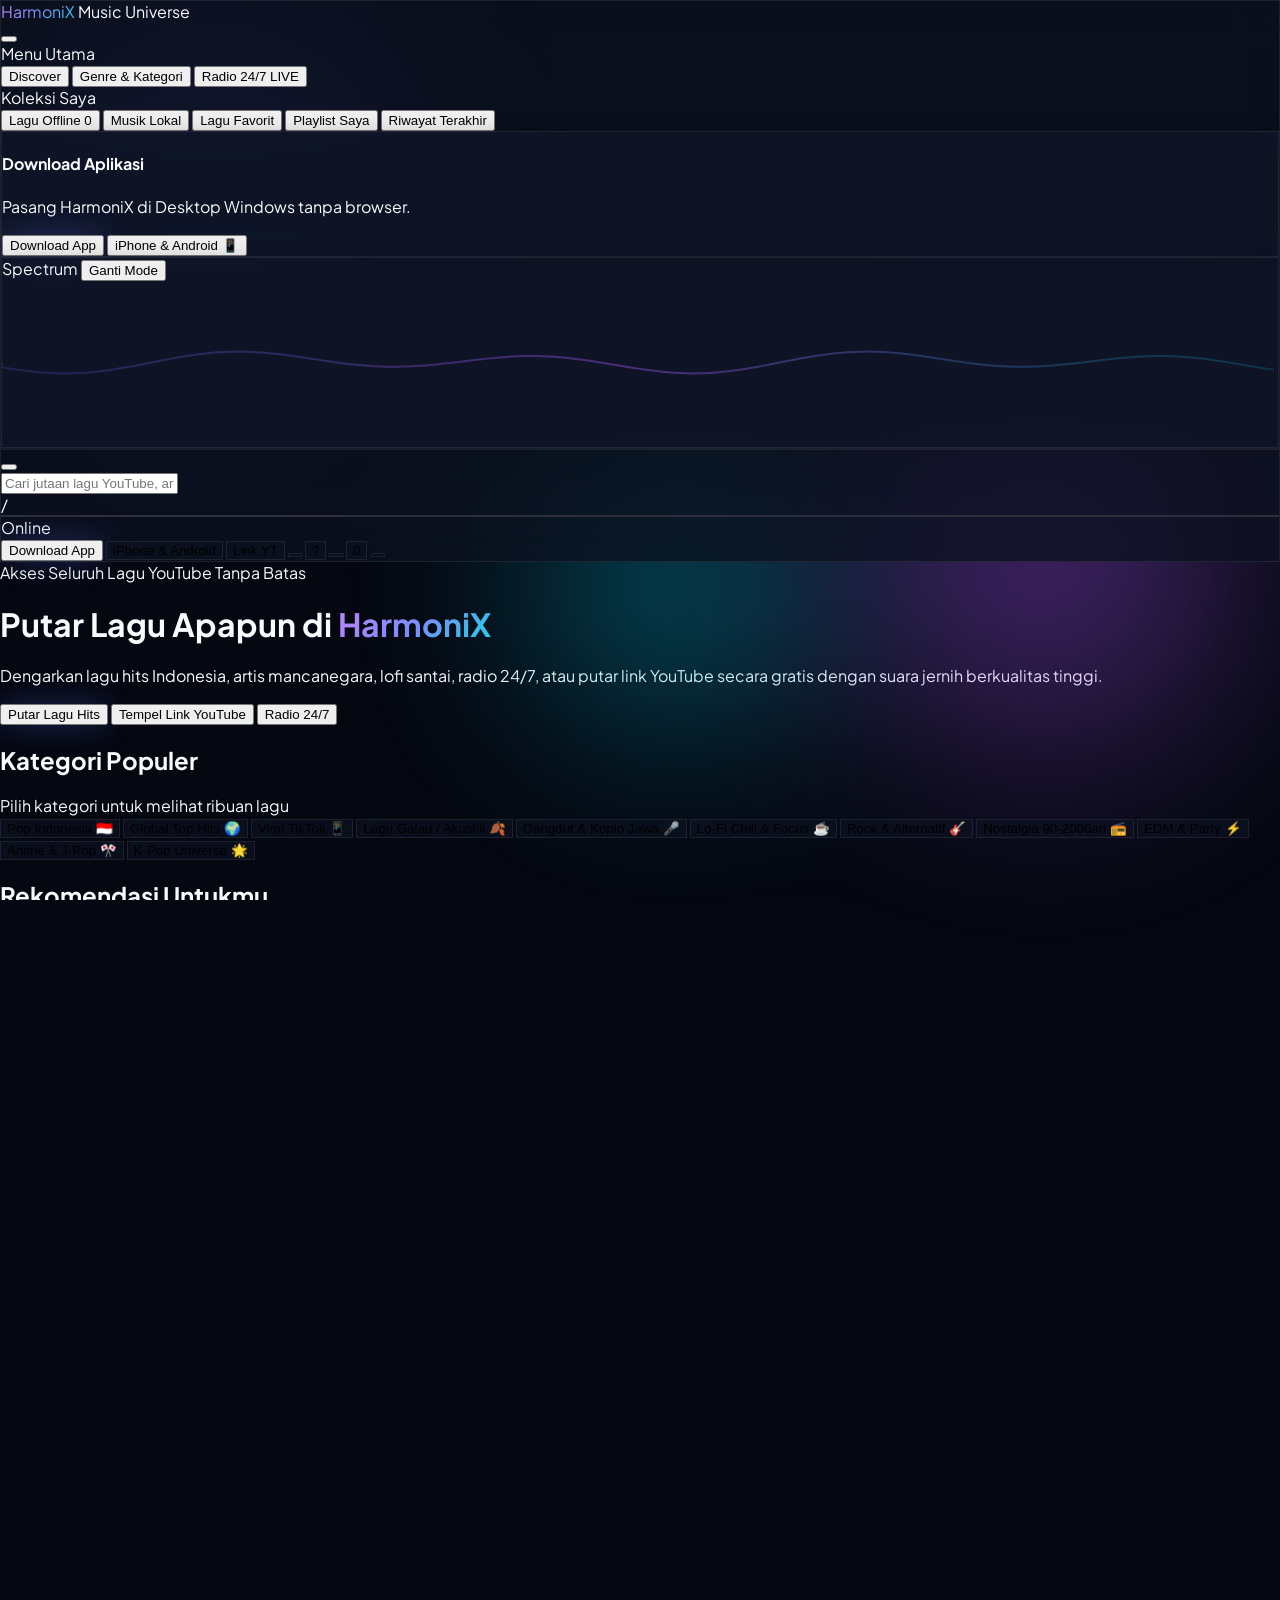
==== commit 95e3bbc0: "Add smart music recommendation engine and offline download player" ====
--- a/index.html
+++ b/index.html
@@ -116,6 +116,12 @@
         <nav class="space-y-1 pt-3 border-t border-white/5">
           <div class="px-3 text-[11px] font-bold text-slate-400 uppercase tracking-wider mb-2">Koleksi Saya</div>
 
+          <button data-nav="offline" class="w-full flex items-center gap-3 px-3.5 py-2.5 rounded-xl text-sm font-medium text-slate-300 hover:text-white hover:bg-slate-800/60 border border-transparent transition-all group">
+            <i data-lucide="cloud-off" class="w-4 h-4 text-amber-400 group-hover:scale-110 transition-transform"></i>
+            <span class="flex-1 text-left">Lagu Offline</span>
+            <span id="offline-badge-count" class="px-1.5 py-0.5 rounded-full text-[10px] bg-amber-500/20 text-amber-300 border border-amber-500/30 font-bold hidden">0</span>
+          </button>
+
           <button data-nav="local" class="w-full flex items-center gap-3 px-3.5 py-2.5 rounded-xl text-sm font-medium text-slate-300 hover:text-white hover:bg-slate-800/60 border border-transparent transition-all">
             <i data-lucide="folder-music" class="w-4 h-4 text-cyan-400"></i>
             <span>Musik Lokal</span>
@@ -206,6 +212,12 @@
 
         <!-- Action Tools -->
         <div class="flex items-center gap-2">
+          <!-- Network Status Indicator -->
+          <div id="network-status-badge" class="hidden sm:flex items-center gap-1.5 px-2.5 py-1 rounded-full text-[11px] font-semibold bg-emerald-500/10 text-emerald-400 border border-emerald-500/20">
+            <span class="w-2 h-2 rounded-full bg-emerald-400 animate-pulse"></span>
+            <span id="network-status-text">Online</span>
+          </div>
+
           <!-- PWA Download Header Button -->
           <button id="btn-install-pwa" onclick="window.App.installPWA()" title="Download & Pasang HarmoniX Desktop" class="flex items-center gap-1.5 px-3.5 py-2.5 rounded-xl bg-gradient-to-r from-indigo-600 to-purple-600 hover:from-indigo-500 hover:to-purple-500 text-white text-xs font-bold shadow-lg glow-primary transition-all">
             <i data-lucide="download" class="w-4 h-4"></i>
@@ -262,10 +274,14 @@
 
     <!-- Right Drawer: Up Next Queue & Lyrics -->
     <div id="queue-drawer" class="fixed inset-y-0 right-0 z-40 w-80 md:w-96 glass-modal border-l border-white/10 flex flex-col justify-between p-5 transform translate-x-full transition-transform duration-300 shadow-2xl">
-      <div class="flex items-center justify-between pb-4 border-b border-white/5">
-        <div class="flex items-center gap-2">
-          <i data-lucide="list-music" class="w-5 h-5 text-indigo-400"></i>
-          <h3 class="text-base font-bold text-white">Antrean Lagu (Up Next)</h3>
+      <div class="flex items-center justify-between pb-3 border-b border-white/5">
+        <div class="flex items-center gap-1.5 bg-slate-900/80 p-1 rounded-xl border border-white/10 text-xs">
+          <button id="drawer-tab-queue" onclick="window.App.switchDrawerTab('queue')" class="px-3 py-1.5 rounded-lg font-bold bg-indigo-600 text-white shadow transition-all">
+            Antrean (<span id="drawer-queue-tab-count">0</span>)
+          </button>
+          <button id="drawer-tab-similar" onclick="window.App.switchDrawerTab('similar')" class="px-3 py-1.5 rounded-lg font-semibold text-slate-400 hover:text-white transition-all flex items-center gap-1">
+            <i data-lucide="sparkles" class="w-3.5 h-3.5 text-amber-400"></i> Lagu Mirip
+          </button>
         </div>
         <button onclick="window.App.toggleQueueDrawer()" class="p-1.5 rounded-lg text-slate-400 hover:text-white">
           <i data-lucide="x" class="w-5 h-5"></i>
@@ -273,12 +289,17 @@
       </div>
 
       <!-- Current Track Info in Drawer -->
-      <div id="drawer-current-track" class="py-4 border-b border-white/5">
+      <div id="drawer-current-track" class="py-3 border-b border-white/5">
         <!-- Injected via JS -->
       </div>
 
       <!-- Queue List -->
       <div class="flex-1 overflow-y-auto py-3 space-y-2" id="drawer-queue-list">
+        <!-- Injected via JS -->
+      </div>
+
+      <!-- Similar / Recommended Tracks List in Drawer -->
+      <div class="flex-1 overflow-y-auto py-3 space-y-2 hidden" id="drawer-similar-list">
         <!-- Injected via JS -->
       </div>
 
@@ -310,6 +331,9 @@
       </div>
       <button id="player-like-btn" onclick="if(window.Player && window.Player.currentTrack) window.App.toggleLike(window.Player.currentTrack, this)" class="p-1.5 text-slate-400 hover:text-rose-500 transition-colors flex-shrink-0">
         <i data-lucide="heart" class="w-5 h-5"></i>
+      </button>
+      <button id="player-download-btn" onclick="if(window.Player && window.Player.currentTrack) window.App.openDownloadModal(window.Player.currentTrack)" title="Download / Simpan Offline" class="p-1.5 text-slate-400 hover:text-amber-400 transition-colors flex-shrink-0">
+        <i data-lucide="download" class="w-5 h-5"></i>
       </button>
     </div>
 
@@ -774,7 +798,77 @@
     </div>
   </div>
 
-  <!-- 8. Floating Context Menu -->
+  <!-- 8. Modal Download / Simpan Offline Lagu -->
+  <div id="track-download-modal" class="fixed inset-0 z-50 bg-black/80 backdrop-blur-md flex items-center justify-center p-4 hidden">
+    <div class="glass-modal rounded-3xl w-full max-w-md p-6 space-y-5 shadow-2xl border border-white/10 animate-fadeIn">
+      <div class="flex items-center justify-between">
+        <div class="flex items-center gap-2">
+          <div class="w-8 h-8 rounded-xl bg-amber-500/20 text-amber-400 flex items-center justify-center">
+            <i data-lucide="download" class="w-5 h-5"></i>
+          </div>
+          <h3 class="text-base font-bold text-white">Download & Mode Offline</h3>
+        </div>
+        <button onclick="document.getElementById('track-download-modal').classList.add('hidden')" class="p-1.5 rounded-lg text-slate-400 hover:text-white">
+          <i data-lucide="x" class="w-5 h-5"></i>
+        </button>
+      </div>
+
+      <!-- Track Preview -->
+      <div class="flex items-center gap-3 p-3 rounded-2xl bg-white/5 border border-white/10">
+        <img id="dl-modal-art" src="icons/icon-192.png" alt="Art" class="w-14 h-14 rounded-xl object-cover" />
+        <div class="min-w-0 flex-1">
+          <h4 id="dl-modal-title" class="text-sm font-bold text-white truncate">Judul Lagu</h4>
+          <p id="dl-modal-artist" class="text-xs text-slate-400 truncate">Nama Artis</p>
+          <span id="dl-modal-status" class="inline-block mt-1 px-2 py-0.5 rounded text-[10px] bg-slate-800 text-slate-300 font-mono">Siap disimpan</span>
+        </div>
+      </div>
+
+      <!-- Download Options -->
+      <div class="space-y-2.5">
+        <!-- Opsi 1: Simpan ke Offline PWA (IndexedDB) -->
+        <div class="p-3.5 rounded-2xl glass-panel border border-amber-500/30 hover:border-amber-500 transition-all cursor-pointer group" onclick="window.App.confirmSaveOffline()">
+          <div class="flex items-center justify-between">
+            <div class="flex items-center gap-3">
+              <div class="w-9 h-9 rounded-xl bg-amber-500/20 text-amber-400 flex items-center justify-center group-hover:scale-110 transition-transform">
+                <i data-lucide="cloud-off" class="w-5 h-5"></i>
+              </div>
+              <div>
+                <h5 class="text-xs font-bold text-white">Simpan ke Perpustakaan Offline PWA ⚡</h5>
+                <p class="text-[10px] text-slate-400">Putar di iPhone & Android tanpa kuota/internet.</p>
+              </div>
+            </div>
+            <i data-lucide="chevron-right" class="w-4 h-4 text-slate-400 group-hover:text-white group-hover:translate-x-0.5 transition-all"></i>
+          </div>
+          <!-- Progress bar -->
+          <div id="dl-progress-bar-container" class="mt-3 hidden">
+            <div class="w-full h-1.5 rounded-full bg-slate-800 overflow-hidden">
+              <div id="dl-progress-bar" class="h-full bg-gradient-to-r from-amber-500 to-emerald-400 w-0 transition-all duration-300"></div>
+            </div>
+            <p id="dl-progress-text" class="text-[10px] text-slate-400 mt-1 text-right font-mono">Menyimpan...</p>
+          </div>
+        </div>
+
+        <!-- Opsi 2: Download File MP3 ke HP / Komputer -->
+        <div class="p-3.5 rounded-2xl glass-panel border border-white/5 hover:border-emerald-500/40 transition-all cursor-pointer group" onclick="window.App.confirmDownloadFile()">
+          <div class="flex items-center justify-between">
+            <div class="flex items-center gap-3">
+              <div class="w-9 h-9 rounded-xl bg-emerald-600/20 text-emerald-400 flex items-center justify-center group-hover:scale-110 transition-transform">
+                <i data-lucide="file-audio" class="w-5 h-5"></i>
+              </div>
+              <div>
+                <h5 class="text-xs font-bold text-white">Unduh File Audio ke HP / Laptop</h5>
+                <p class="text-[10px] text-slate-400">Simpan berkas audio ke folder download perangkat.</p>
+              </div>
+            </div>
+            <i data-lucide="external-link" class="w-4 h-4 text-slate-400 group-hover:text-emerald-400 transition-colors"></i>
+          </div>
+        </div>
+      </div>
+
+    </div>
+  </div>
+
+  <!-- 9. Floating Context Menu -->
   <div id="track-action-menu" class="fixed z-50 w-56 glass-modal rounded-2xl p-2 shadow-2xl border border-white/10 hidden animate-fadeIn">
     <div class="px-3 py-1.5 text-[11px] font-bold text-slate-400 uppercase tracking-wider">
       Tambahkan ke Playlist:
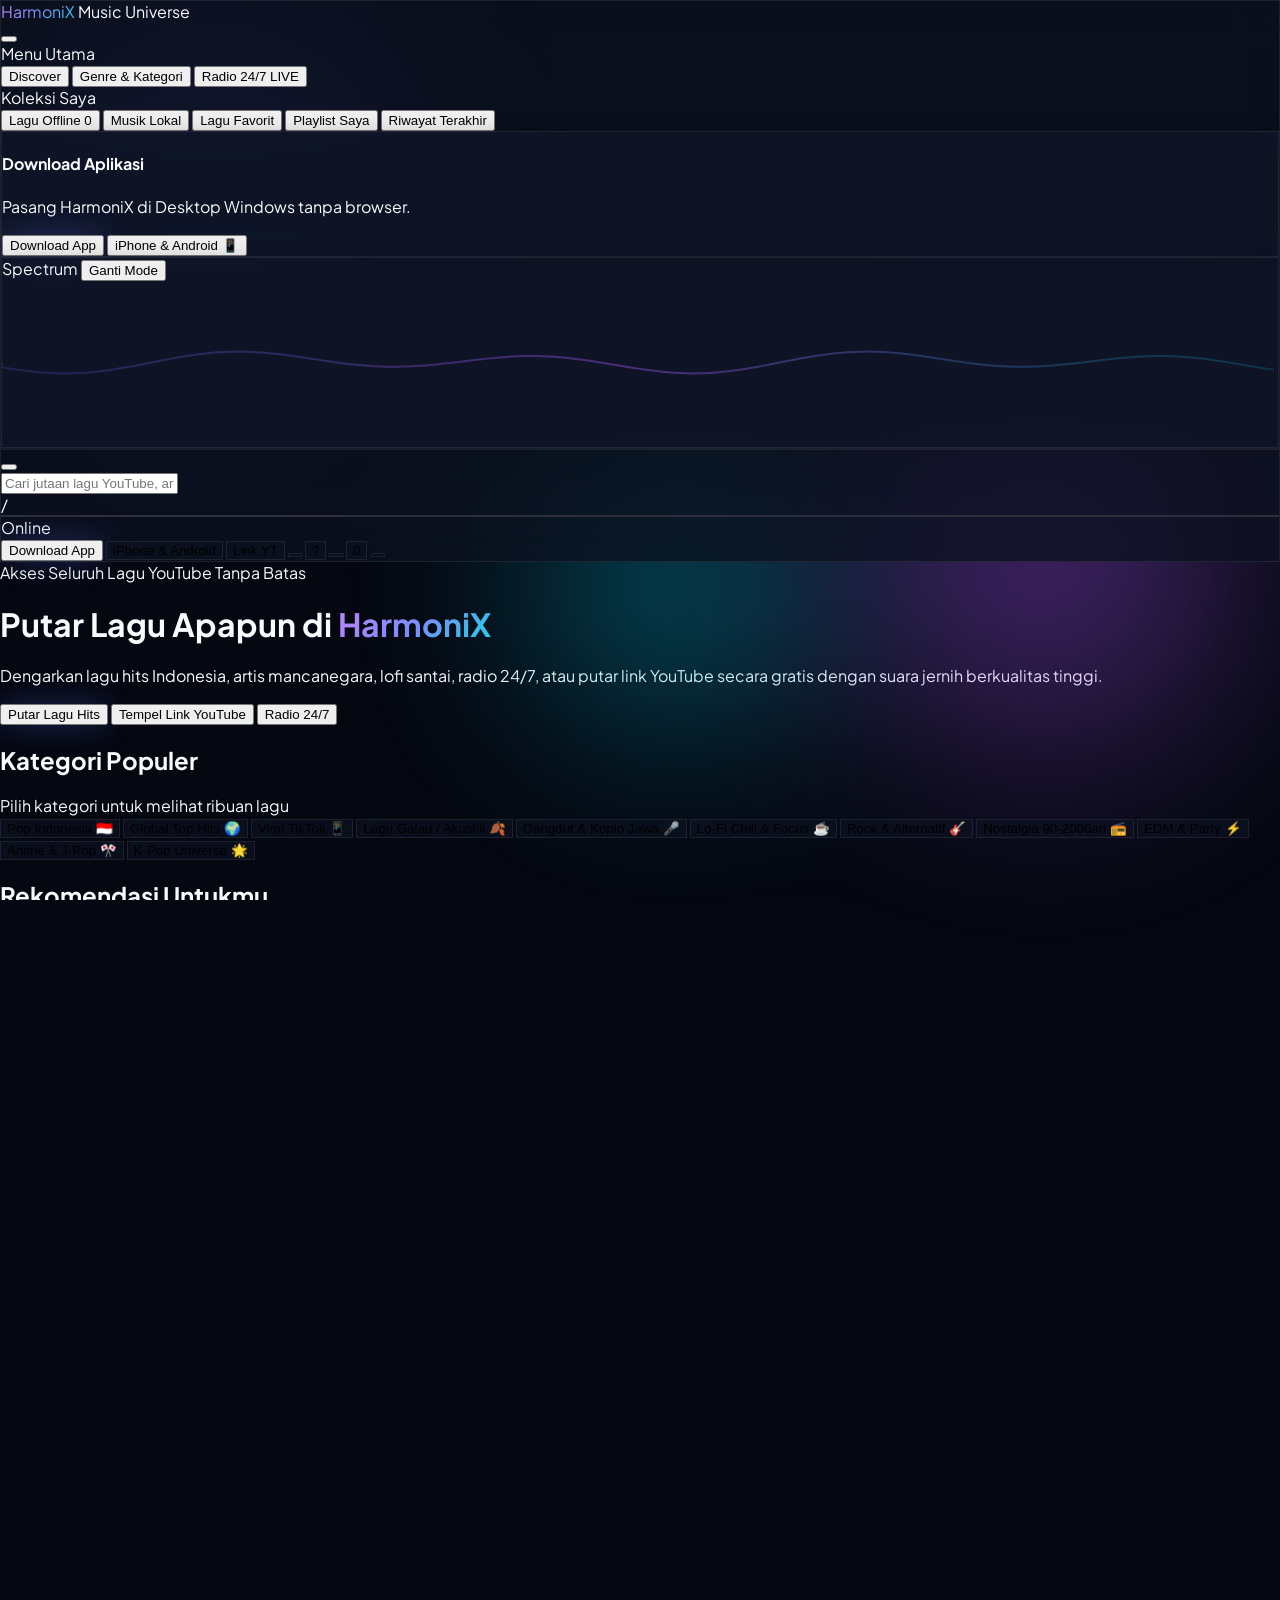
==== commit 02493cf8: "Add real-time synchronized lyrics and karaoke mode" ====
--- a/index.html
+++ b/index.html
@@ -335,6 +335,9 @@
       <button id="player-download-btn" onclick="if(window.Player && window.Player.currentTrack) window.App.openDownloadModal(window.Player.currentTrack)" title="Download / Simpan Offline" class="p-1.5 text-slate-400 hover:text-amber-400 transition-colors flex-shrink-0">
         <i data-lucide="download" class="w-5 h-5"></i>
       </button>
+      <button id="player-lyrics-btn" onclick="if(window.Player && window.Player.currentTrack) window.App.openLyricsModal(window.Player.currentTrack); else window.App.openLyricsModal();" title="Lirik Lagu (Karaoke)" class="p-1.5 text-slate-400 hover:text-indigo-400 transition-colors flex-shrink-0">
+        <i data-lucide="mic-2" class="w-5 h-5"></i>
+      </button>
     </div>
 
     <!-- Center: Playback Controls & Interactive Seekbar -->
@@ -710,6 +713,9 @@
         <span class="text-sm font-bold tracking-wider text-slate-300 uppercase">Now Playing</span>
       </div>
       <div class="flex items-center gap-3">
+        <button id="btn-toggle-fs-lyrics" onclick="window.App.toggleFullscreenLyrics()" class="px-3.5 py-2 rounded-xl bg-white/10 hover:bg-white/20 text-xs font-semibold text-slate-200 flex items-center gap-2 transition-colors">
+          <i data-lucide="mic-2" class="w-4 h-4 text-pink-400"></i> <span id="fs-lyrics-btn-text">Lirik</span>
+        </button>
         <button id="btn-toggle-video" onclick="window.App.toggleVideoMode()" class="px-3.5 py-2 rounded-xl bg-white/10 hover:bg-white/20 text-xs font-semibold text-slate-200 flex items-center gap-2 transition-colors">
           <i data-lucide="video" class="w-4 h-4 text-indigo-400"></i> Mode Video Klip
         </button>
@@ -719,7 +725,7 @@
       </div>
     </div>
 
-    <div class="relative z-10 flex flex-col items-center justify-center my-auto space-y-6">
+    <div class="relative z-10 flex flex-col items-center justify-center my-auto space-y-6 w-full max-w-2xl mx-auto">
       
       <!-- Video Frame Container -->
       <div id="yt-player-wrapper" class="invisible-player">
@@ -735,7 +741,14 @@
         </div>
       </div>
 
-      <div class="text-center space-y-1 max-w-lg">
+      <!-- Fullscreen Synced Lyrics View (hidden by default) -->
+      <div id="fullscreen-lyrics-wrapper" class="hidden w-full h-72 md:h-80 overflow-y-auto scrollbar-none text-center px-4 py-4 space-y-4 select-text">
+        <div id="fs-lyrics-content" class="space-y-4">
+          <!-- Populated via JS -->
+        </div>
+      </div>
+
+      <div id="fullscreen-track-meta" class="text-center space-y-1 max-w-lg">
         <h2 id="fullscreen-title" class="text-2xl md:text-3xl font-extrabold text-white truncate">Pilih Lagu</h2>
         <p id="fullscreen-artist" class="text-base text-slate-400 truncate">HarmoniX Music</p>
       </div>
@@ -868,6 +881,89 @@
     </div>
   </div>
 
+  <!-- 8.5. Dedicated Lyrics Sheet / Modal (Karaoke & Plain Text) -->
+  <div id="lyrics-modal" class="fixed inset-0 z-50 bg-black/85 backdrop-blur-xl flex flex-col justify-between hidden animate-fadeIn select-none">
+    <!-- Dynamic Blurred Background from Album Art -->
+    <div id="lyrics-bg-art" class="absolute inset-0 bg-cover bg-center filter blur-3xl opacity-25 scale-125 pointer-events-none transition-all duration-700"></div>
+    <div class="absolute inset-0 bg-gradient-to-b from-black/80 via-black/60 to-[#050811] pointer-events-none"></div>
+
+    <!-- Top Bar Header -->
+    <div class="relative z-10 p-4 md:px-8 md:py-5 border-b border-white/10 flex items-center justify-between">
+      <div class="flex items-center gap-3.5 min-w-0">
+        <img id="lyrics-modal-art" src="icons/icon-192.png" alt="Art" class="w-11 h-11 md:w-12 md:h-12 rounded-2xl object-cover shadow-lg border border-white/10 flex-shrink-0" />
+        <div class="min-w-0">
+          <h3 id="lyrics-modal-title" class="text-sm md:text-base font-bold text-white truncate">Judul Lagu</h3>
+          <p id="lyrics-modal-artist" class="text-xs text-slate-400 truncate">Nama Artis</p>
+        </div>
+      </div>
+
+      <!-- Controls & Actions -->
+      <div class="flex items-center gap-2">
+        <!-- Toggle Mode: Karaoke (Synced) vs Teks Lengkap (Plain) -->
+        <div class="flex items-center bg-white/10 p-1 rounded-xl border border-white/10 text-xs">
+          <button id="btn-lyrics-mode-synced" onclick="window.App.switchLyricsDisplayMode('synced')" class="px-3 py-1.5 rounded-lg font-bold bg-indigo-600 text-white shadow transition-all flex items-center gap-1.5">
+            <i data-lucide="sparkles" class="w-3.5 h-3.5 text-amber-400"></i>
+            <span class="hidden sm:inline">Karaoke</span>
+          </button>
+          <button id="btn-lyrics-mode-plain" onclick="window.App.switchLyricsDisplayMode('plain')" class="px-3 py-1.5 rounded-lg font-semibold text-slate-400 hover:text-white transition-all">
+            Teks
+          </button>
+        </div>
+
+        <!-- Manual Search Button -->
+        <button onclick="window.App.toggleLyricsSearchBar()" title="Cari lirik manual / ganti kata kunci" class="p-2 rounded-xl glass-panel text-slate-300 hover:text-white hover:bg-white/10 transition-colors">
+          <i data-lucide="search" class="w-4 h-4"></i>
+        </button>
+
+        <!-- Copy Lyrics Button -->
+        <button onclick="window.App.copyCurrentLyrics()" title="Salin lirik ke clipboard" class="p-2 rounded-xl glass-panel text-slate-300 hover:text-white hover:bg-white/10 transition-colors">
+          <i data-lucide="copy" class="w-4 h-4"></i>
+        </button>
+
+        <!-- Close Modal -->
+        <button onclick="window.App.closeLyricsModal()" class="p-2 rounded-xl glass-panel text-slate-400 hover:text-white hover:bg-rose-500/20 hover:text-rose-400 transition-colors">
+          <i data-lucide="x" class="w-5 h-5"></i>
+        </button>
+      </div>
+    </div>
+
+    <!-- Collapsible Manual Search Bar -->
+    <div id="lyrics-search-bar" class="relative z-10 px-4 md:px-8 py-2.5 bg-black/40 border-b border-white/5 hidden animate-fadeIn">
+      <form onsubmit="event.preventDefault(); window.App.searchLyricsManual();" class="flex items-center gap-2 max-w-xl mx-auto">
+        <div class="relative flex-1">
+          <i data-lucide="search" class="w-4 h-4 text-slate-400 absolute left-3 top-1/2 -translate-y-1/2"></i>
+          <input id="lyrics-manual-input" type="text" placeholder="Ketik nama artis & judul lagu yang tepat..." class="w-full pl-9 pr-3 py-2 text-xs bg-slate-900/80 border border-white/10 rounded-xl text-white placeholder-slate-500 focus:outline-none focus:border-indigo-500 transition-all" />
+        </div>
+        <button type="submit" class="px-4 py-2 bg-indigo-600 hover:bg-indigo-500 text-white text-xs font-bold rounded-xl transition-all shadow">
+          Cari
+        </button>
+      </form>
+    </div>
+
+    <!-- Center: Lyrics Content Container -->
+    <div id="lyrics-scroll-container" class="relative z-10 flex-1 overflow-y-auto px-4 md:px-8 py-10 scroll-smooth select-text">
+      <div id="lyrics-content" class="max-w-2xl mx-auto space-y-4">
+        <!-- Dynamic lyrics content injected via JS -->
+      </div>
+    </div>
+
+    <!-- Bottom Mini Playback Controls in Lyrics Modal -->
+    <div class="relative z-10 p-4 md:px-8 border-t border-white/10 bg-black/60 backdrop-blur-md flex items-center justify-between">
+      <div class="flex items-center gap-3">
+        <button onclick="window.Player.togglePlay()" class="w-10 h-10 rounded-full bg-indigo-600 hover:bg-indigo-500 text-white flex items-center justify-center shadow-lg transition-transform active:scale-95">
+          <i data-lucide="play" class="w-5 h-5 fill-current ml-0.5 player-play-icon"></i>
+        </button>
+        <span class="text-xs text-slate-400 font-mono" id="lyrics-playback-timer">0:00 / 0:00</span>
+      </div>
+
+      <div class="text-[11px] text-slate-400 flex items-center gap-1.5">
+        <i data-lucide="mouse-pointer-click" class="w-3.5 h-3.5 text-indigo-400"></i>
+        <span class="hidden sm:inline">Klik baris lirik untuk melompat ke posisi lagu</span>
+        <span class="sm:hidden">Sentuh lirik untuk melompat</span>
+      </div>
+    </div>
+  </div>
+
   <!-- 9. Floating Context Menu -->
   <div id="track-action-menu" class="fixed z-50 w-56 glass-modal rounded-2xl p-2 shadow-2xl border border-white/10 hidden animate-fadeIn">
     <div class="px-3 py-1.5 text-[11px] font-bold text-slate-400 uppercase tracking-wider">
--- a/css/style.css
+++ b/css/style.css
@@ -349,3 +349,60 @@
 * {
   -webkit-tap-highlight-color: transparent;
 }
+
+/* ==========================================================================
+   HarmoniX Lyrics & Karaoke Styling
+   ========================================================================== */
+.lyric-line {
+  transition: all 0.35s cubic-bezier(0.4, 0, 0.2, 1);
+  cursor: pointer;
+  padding: 0.65rem 1.25rem;
+  border-radius: 1rem;
+  user-select: none;
+}
+
+.lyric-line:hover {
+  background: rgba(255, 255, 255, 0.08);
+  color: #ffffff !important;
+}
+
+.lyric-line.active {
+  color: #ffffff !important;
+  font-weight: 800;
+  transform: scale(1.05);
+  text-shadow: 0 0 25px rgba(129, 140, 248, 0.8), 0 0 50px rgba(168, 85, 247, 0.5);
+  background: linear-gradient(135deg, rgba(99, 102, 241, 0.25) 0%, rgba(168, 85, 247, 0.18) 100%);
+  border: 1px solid rgba(255, 255, 255, 0.12);
+}
+
+.lyric-line.past {
+  color: rgba(148, 163, 184, 0.45);
+  font-weight: 500;
+}
+
+.lyric-line.future {
+  color: rgba(203, 213, 225, 0.7);
+  font-weight: 600;
+}
+
+/* Fullscreen lyrics container specific */
+.fs-lyric-line {
+  transition: all 0.3s ease;
+  cursor: pointer;
+  padding: 0.45rem 1rem;
+  border-radius: 0.75rem;
+}
+
+.fs-lyric-line.active {
+  color: #ffffff !important;
+  font-weight: 800;
+  font-size: 1.35rem;
+  transform: scale(1.05);
+  text-shadow: 0 0 20px rgba(129, 140, 248, 0.75);
+}
+
+.fs-lyric-line.inactive {
+  color: rgba(148, 163, 184, 0.5);
+  font-size: 1.05rem;
+}
+
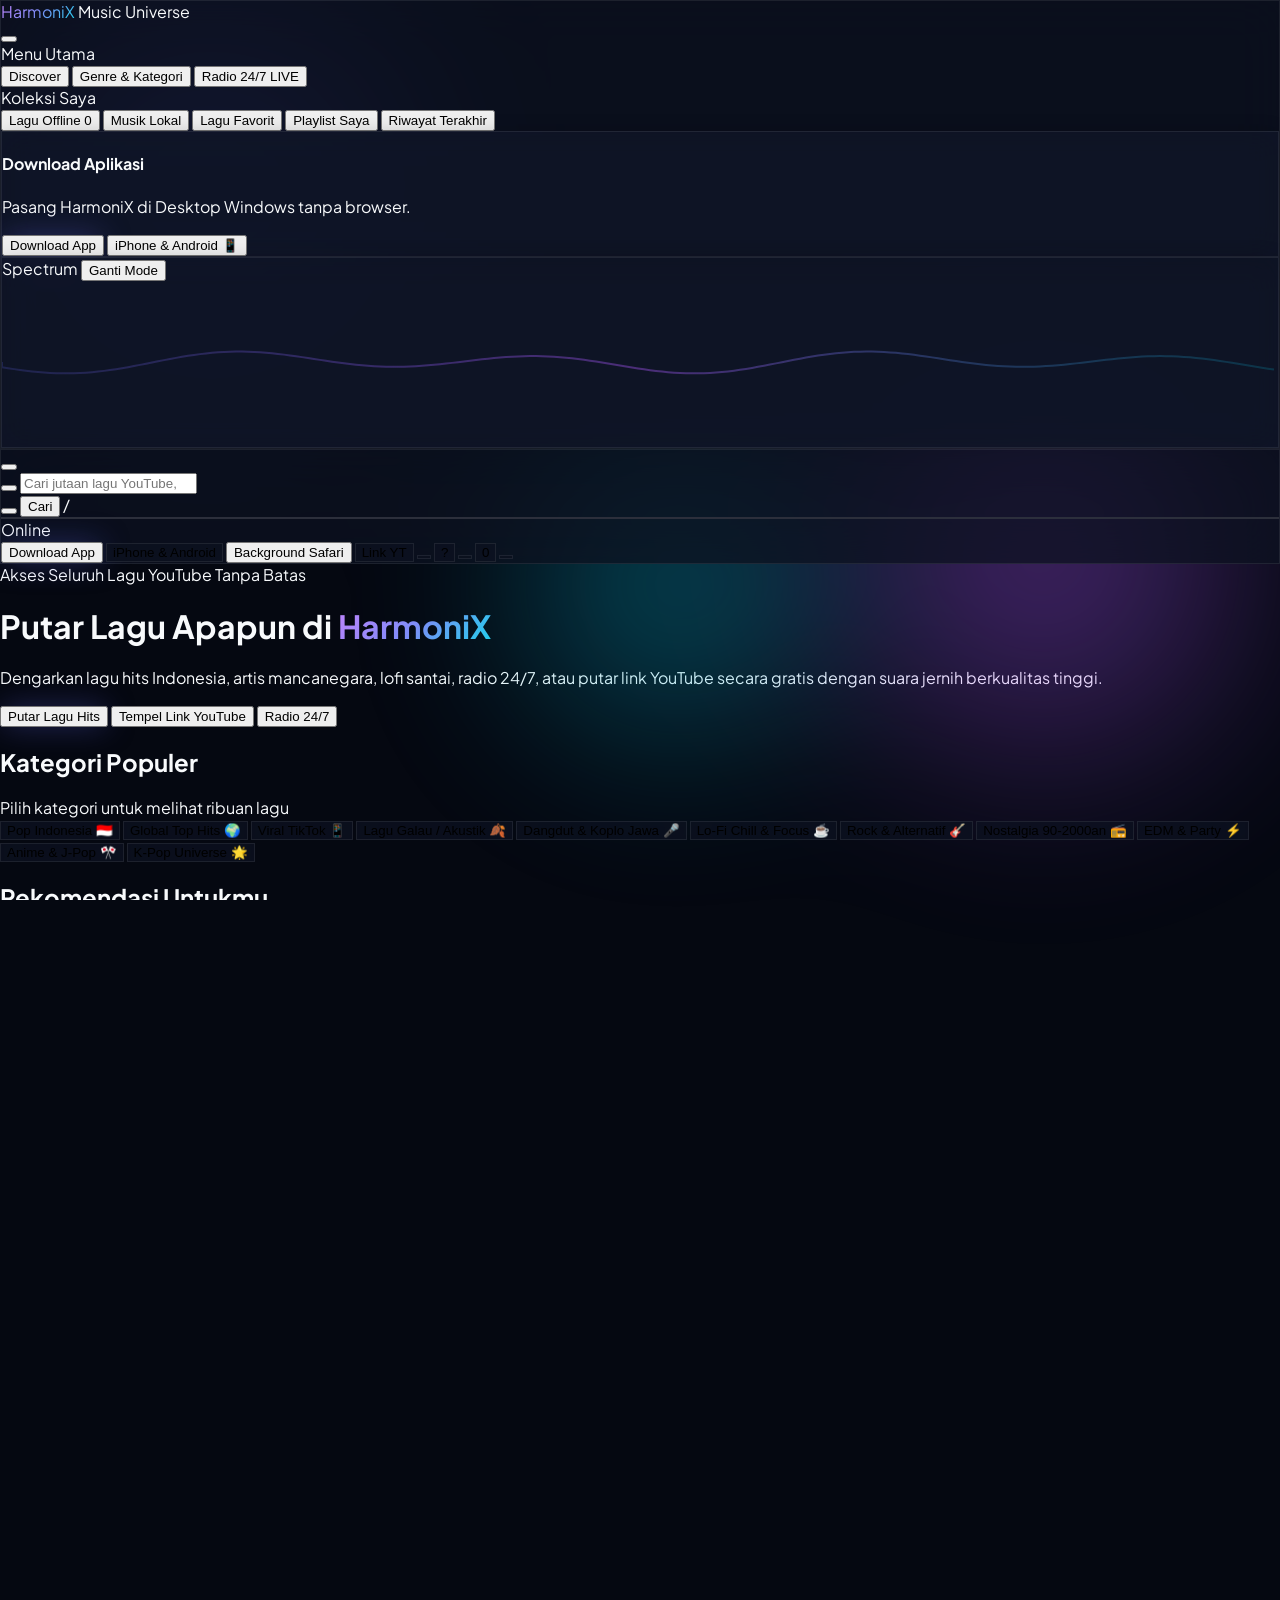
==== commit f8ccd820: "Fix search results, add Safari background audio, and enable audio downloads" ====
--- a/index.html
+++ b/index.html
@@ -189,19 +189,30 @@
             <i data-lucide="menu" class="w-5 h-5"></i>
           </button>
 
-          <!-- Search Bar with Autocomplete -->
+          <!-- Search Bar with Autocomplete & Mobile Form -->
           <div class="relative flex-1">
-            <i data-lucide="search" class="w-4 h-4 text-slate-400 absolute left-4 top-1/2 -translate-y-1/2 pointer-events-none"></i>
-            <input 
-              id="global-search-input" 
-              type="text" 
-              autocomplete="off"
-              placeholder="Cari jutaan lagu YouTube, artis, atau tempel link..." 
-              class="w-full pl-11 pr-12 py-2.5 rounded-2xl bg-slate-900/85 border border-white/10 text-xs md:text-sm text-slate-100 placeholder:text-slate-500 focus:outline-none focus:border-indigo-500/80 focus:ring-2 focus:ring-indigo-500/20 transition-all shadow-inner"
-            />
-            <div class="absolute right-3 top-1/2 -translate-y-1/2 text-[10px] font-mono font-bold text-slate-500 px-1.5 py-0.5 rounded bg-white/5 border border-white/10 hidden sm:inline-block">
-              /
-            </div>
+            <form id="global-search-form" action="javascript:void(0);" class="relative flex items-center w-full">
+              <button type="submit" aria-label="Cari Lagu" class="absolute left-3.5 top-1/2 -translate-y-1/2 text-slate-400 hover:text-indigo-400 p-1 rounded-lg transition-colors z-10">
+                <i data-lucide="search" class="w-4 h-4"></i>
+              </button>
+              <input 
+                id="global-search-input" 
+                type="search" 
+                enterkeyhint="search"
+                autocomplete="off"
+                placeholder="Cari jutaan lagu YouTube, artis, atau tempel link..." 
+                class="w-full pl-11 pr-20 py-2.5 rounded-2xl bg-slate-900/85 border border-white/10 text-xs md:text-sm text-slate-100 placeholder:text-slate-500 focus:outline-none focus:border-indigo-500/80 focus:ring-2 focus:ring-indigo-500/20 transition-all shadow-inner"
+              />
+              <div class="absolute right-2.5 top-1/2 -translate-y-1/2 flex items-center gap-1.5 z-10">
+                <button type="button" id="global-search-clear" title="Hapus teks" class="hidden p-1 rounded-full text-slate-400 hover:text-white bg-slate-800/80 transition-colors">
+                  <i data-lucide="x" class="w-3.5 h-3.5"></i>
+                </button>
+                <button type="submit" class="px-2.5 py-1 rounded-xl bg-indigo-600/80 hover:bg-indigo-500 text-[11px] font-bold text-white transition-colors hidden sm:inline-flex items-center gap-1">
+                  <span>Cari</span>
+                </button>
+                <span class="text-[10px] font-mono font-bold text-slate-500 px-1.5 py-0.5 rounded bg-white/5 border border-white/10 hidden md:inline-block">/</span>
+              </div>
+            </form>
             
             <!-- Live Autocomplete Dropdown -->
             <div id="search-suggestions-box" class="absolute left-0 right-0 top-full mt-2 glass-modal rounded-2xl p-2 shadow-2xl border border-white/10 hidden z-50 space-y-1 max-h-64 overflow-y-auto">
@@ -228,6 +239,13 @@
           <button id="btn-open-mobile" onclick="window.App.openMobileModal()" title="Buka / Pasang di iPhone & Android" class="flex items-center gap-1.5 px-3.5 py-2.5 rounded-xl glass-panel hover:border-emerald-500/50 text-slate-300 hover:text-emerald-400 text-xs font-semibold transition-all">
             <i data-lucide="smartphone" class="w-4 h-4 text-emerald-400"></i>
             <span class="hidden md:inline">iPhone & Android</span>
+          </button>
+
+          <!-- Safari Background Audio Status Button -->
+          <button id="btn-safari-bg" onclick="window.App.openSafariBackgroundModal()" title="Fitur Background Audio Safari iOS (Aktif)" class="hidden xl:flex items-center gap-1.5 px-3 py-2 rounded-xl bg-indigo-500/10 hover:bg-indigo-500/20 text-indigo-300 border border-indigo-500/20 text-xs font-semibold transition-all">
+            <span class="w-2 h-2 rounded-full bg-indigo-400 animate-pulse"></span>
+            <i data-lucide="apple" class="w-3.5 h-3.5 text-indigo-400"></i>
+            <span>Background Safari</span>
           </button>
 
           <!-- Quick YouTube Link Button -->
@@ -979,6 +997,52 @@
     </div>
   </div>
 
+  <!-- 10. Modal: Safari Background Audio Guide -->
+  <div id="safari-bg-modal" class="fixed inset-0 z-50 flex items-center justify-center bg-black/80 backdrop-blur-md p-4 hidden animate-fadeIn">
+    <div class="relative w-full max-w-md glass-modal rounded-3xl p-6 md:p-8 space-y-6 border border-white/10 shadow-2xl">
+      <div class="flex items-center justify-between">
+        <div class="flex items-center gap-3">
+          <div class="w-10 h-10 rounded-2xl bg-indigo-600/30 flex items-center justify-center text-indigo-400 border border-indigo-500/30">
+            <i data-lucide="headphones" class="w-5 h-5"></i>
+          </div>
+          <div>
+            <h3 class="text-lg font-bold text-white">Background Audio Safari</h3>
+            <span class="text-[11px] text-emerald-400 font-semibold flex items-center gap-1">
+              <span class="w-1.5 h-1.5 rounded-full bg-emerald-400 animate-pulse"></span>
+              Sistem Aktif Otomatis 🍎
+            </span>
+          </div>
+        </div>
+        <button onclick="document.getElementById('safari-bg-modal').classList.add('hidden')" class="p-1.5 rounded-xl text-slate-400 hover:text-white hover:bg-slate-800">
+          <i data-lucide="x" class="w-5 h-5"></i>
+        </button>
+      </div>
+
+      <div class="space-y-4 text-xs md:text-sm text-slate-300 leading-relaxed">
+        <p>HarmoniX kini dilengkapi <strong class="text-white">MediaSession & Audio Keepalive Bridge</strong> yang dirancang khusus untuk iOS Safari di iPhone & iPad:</p>
+        
+        <div class="space-y-2.5">
+          <div class="flex items-start gap-2.5 p-3 rounded-2xl bg-white/5 border border-white/5">
+            <i data-lucide="lock" class="w-4 h-4 text-indigo-400 shrink-0 mt-0.5"></i>
+            <span><strong>Layar Terkunci (Lock Screen):</strong> Musik tetap berputar saat HP dikunci dengan tampilan cover lagu & judul lagu.</span>
+          </div>
+          <div class="flex items-start gap-2.5 p-3 rounded-2xl bg-white/5 border border-white/5">
+            <i data-lucide="layout" class="w-4 h-4 text-purple-400 shrink-0 mt-0.5"></i>
+            <span><strong>Pindah Aplikasi / Dynamic Island:</strong> Buka WhatsApp, Instagram, atau game lain tanpa memutus alunan lagu.</span>
+          </div>
+          <div class="flex items-start gap-2.5 p-3 rounded-2xl bg-white/5 border border-white/5">
+            <i data-lucide="sliders" class="w-4 h-4 text-cyan-400 shrink-0 mt-0.5"></i>
+            <span><strong>Control Center & AirPods:</strong> Kontrol Play, Pause, Next, Prev, dan seekbar langsung dari headphone atau Control Center iOS.</span>
+          </div>
+        </div>
+      </div>
+
+      <button onclick="document.getElementById('safari-bg-modal').classList.add('hidden')" class="w-full py-3 rounded-2xl bg-gradient-to-r from-indigo-600 to-purple-600 hover:from-indigo-500 hover:to-purple-500 text-white font-bold text-xs shadow-lg glow-primary transition-all">
+        Mengerti, Lanjutkan Mendengarkan
+      </button>
+    </div>
+  </div>
+
   <!-- Main JavaScript App Entry -->
   <script type="module" src="js/app.js"></script>
 </body>
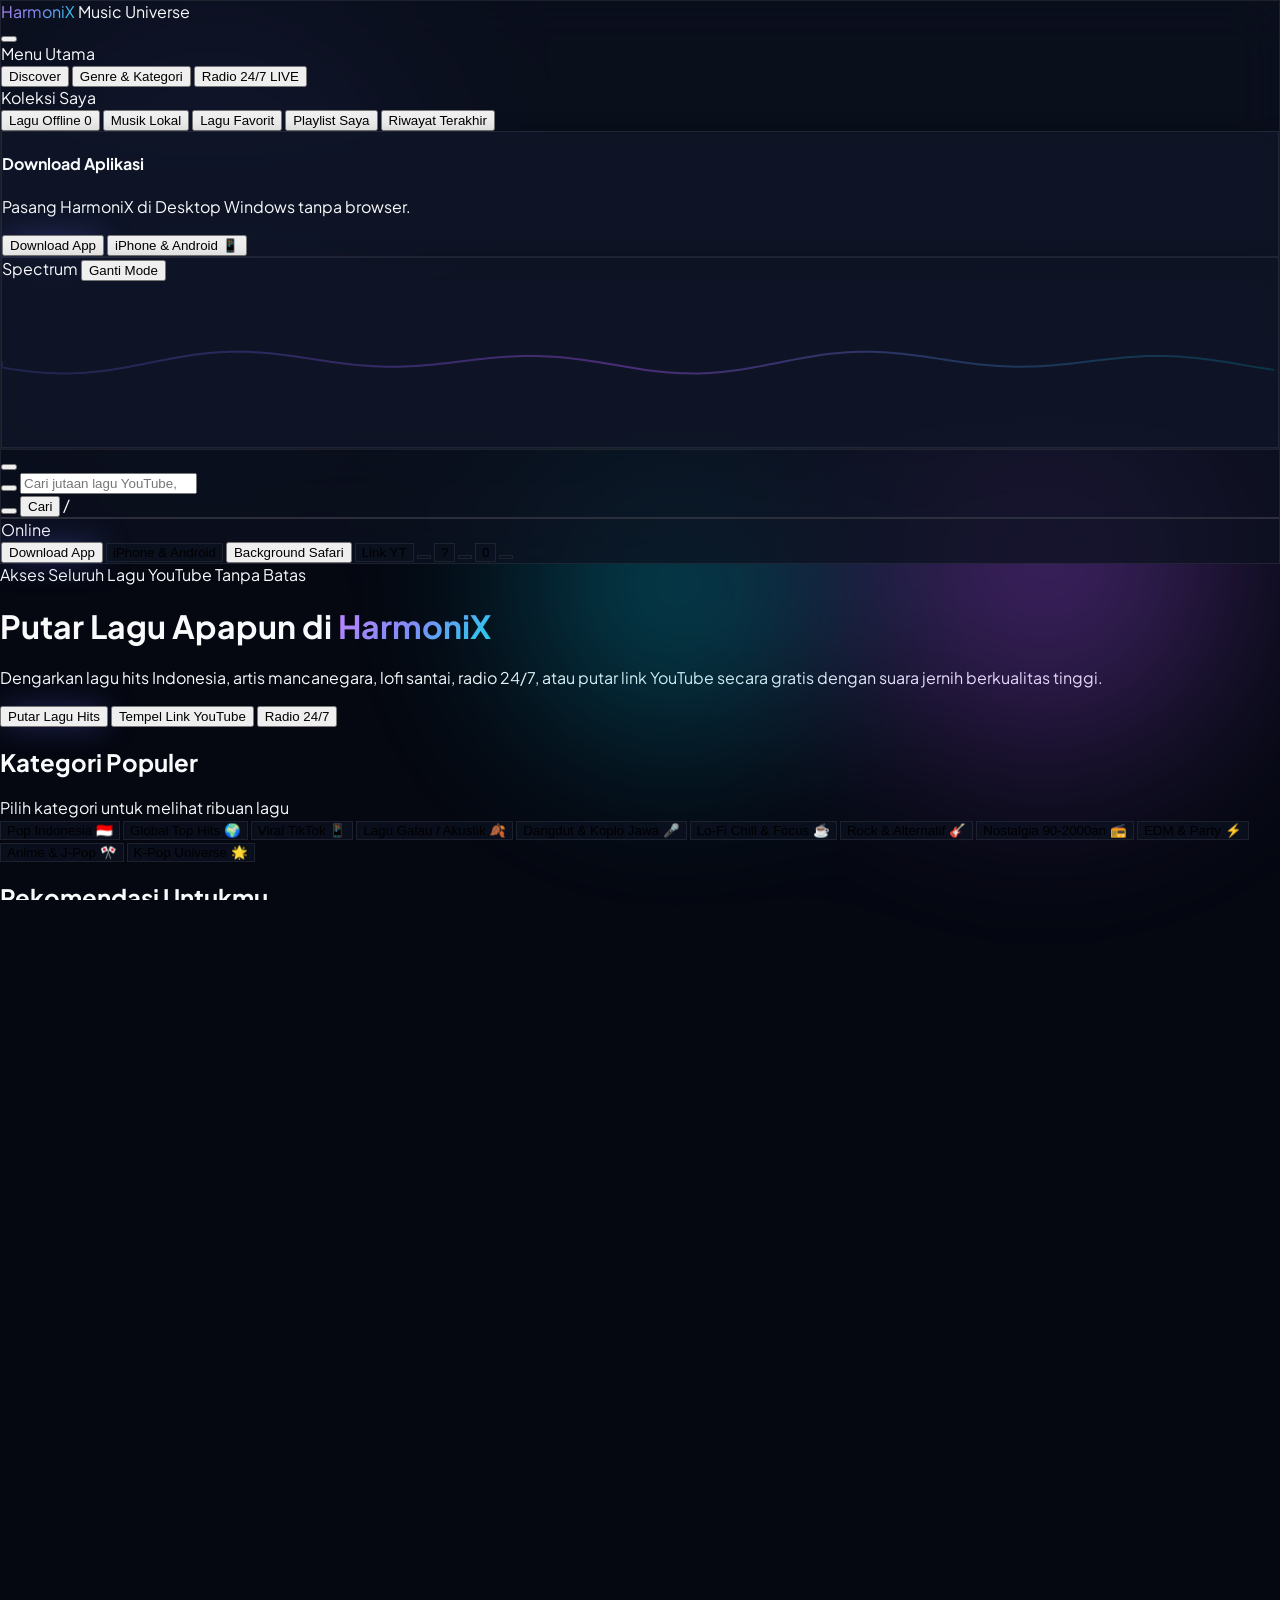
==== commit 487191fb: "Fix Safari iOS background playback, safe track ID event handlers, and direct file downloads" ====
--- a/index.html
+++ b/index.html
@@ -53,7 +53,7 @@
   <script src="https://www.youtube.com/iframe_api"></script>
 
   <!-- Custom Styles, Aurora & Glassmorphism -->
-  <link rel="stylesheet" href="css/style.css" />
+  <link rel="stylesheet" href="css/style.css?v=6.0" />
 </head>
 
 <body class="bg-[#050811] text-slate-100 h-screen w-screen overflow-hidden antialiased selection:bg-indigo-500 selection:text-white relative">
@@ -1044,6 +1044,6 @@
   </div>
 
   <!-- Main JavaScript App Entry -->
-  <script type="module" src="js/app.js"></script>
+  <script type="module" src="js/app.js?v=6.0"></script>
 </body>
 </html>
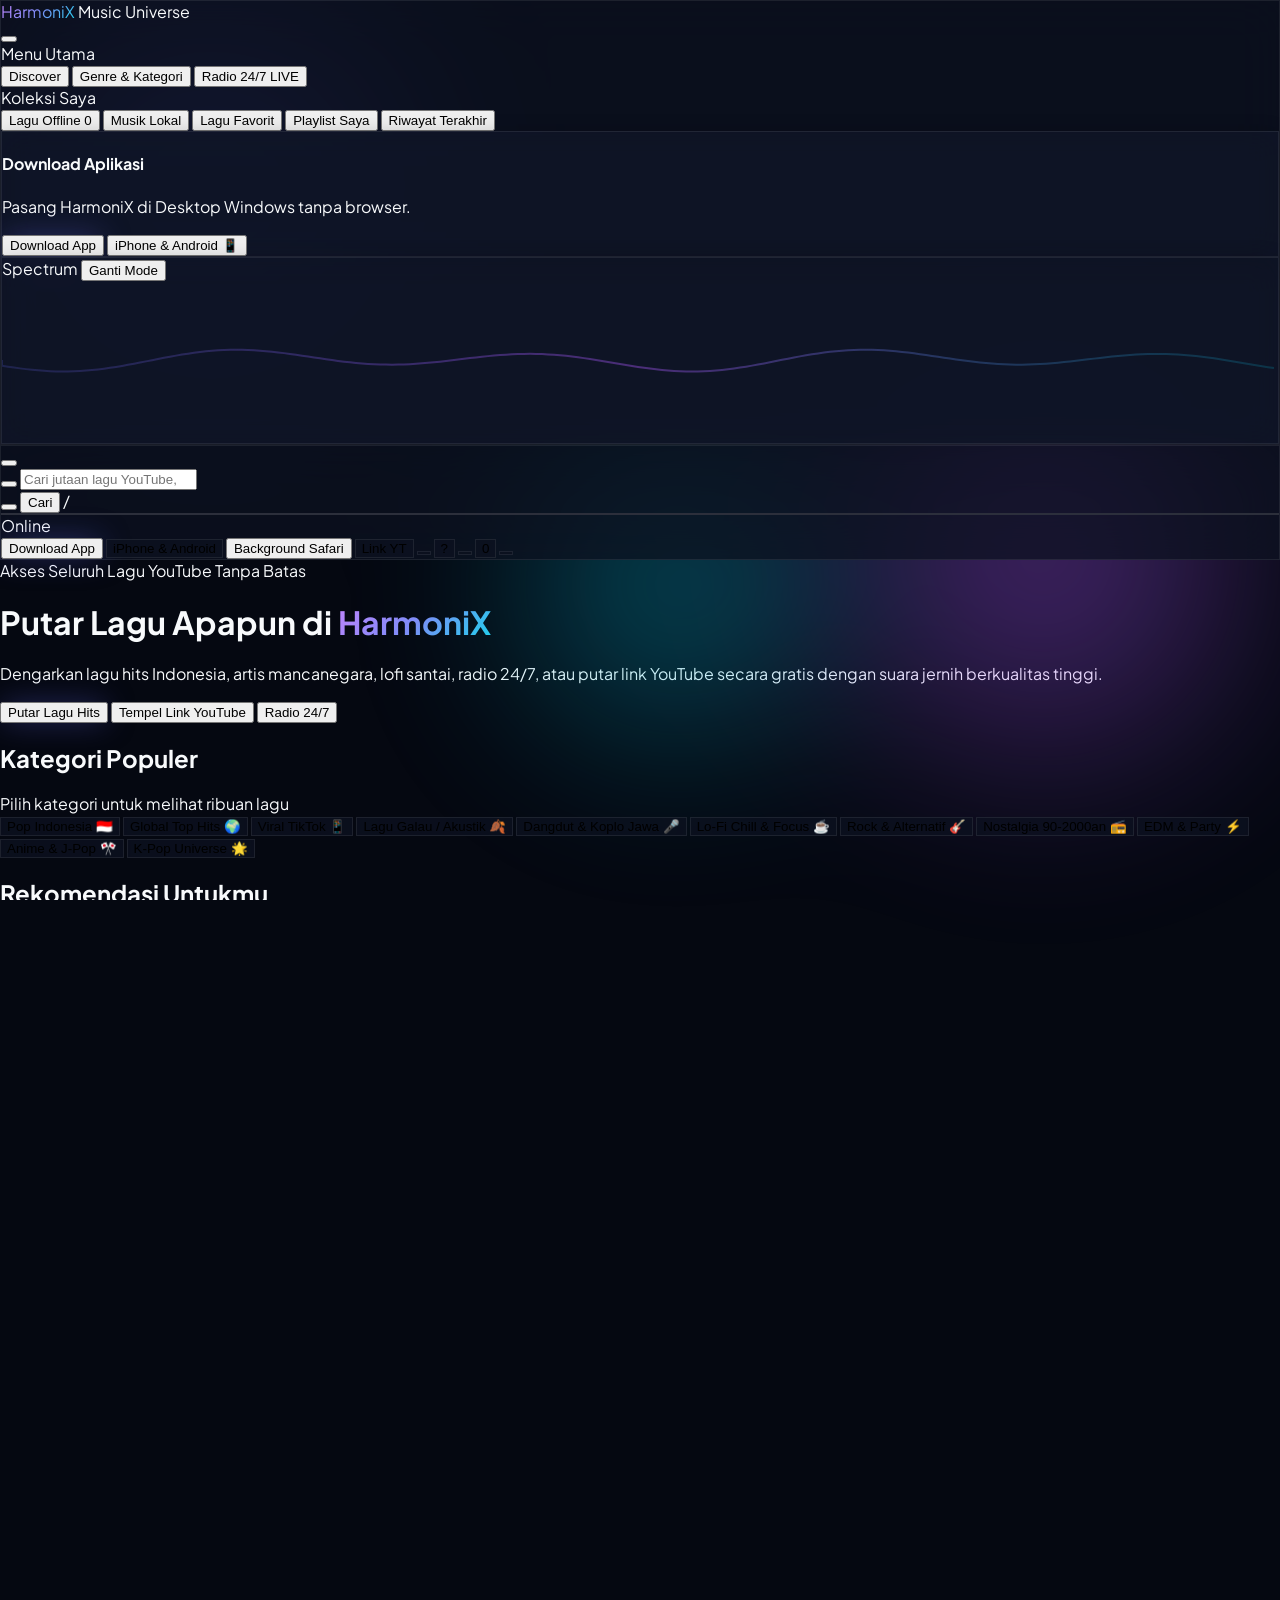
==== commit 9c2ee62a: "Restore full YouTube track playback and fix MP3 audio downloads for mobile" ====
--- a/index.html
+++ b/index.html
@@ -53,7 +53,7 @@
   <script src="https://www.youtube.com/iframe_api"></script>
 
   <!-- Custom Styles, Aurora & Glassmorphism -->
-  <link rel="stylesheet" href="css/style.css?v=6.0" />
+  <link rel="stylesheet" href="css/style.css?v=7.0" />
 </head>
 
 <body class="bg-[#050811] text-slate-100 h-screen w-screen overflow-hidden antialiased selection:bg-indigo-500 selection:text-white relative">
@@ -855,17 +855,17 @@
       </div>
 
       <!-- Download Options -->
-      <div class="space-y-2.5">
-        <!-- Opsi 1: Simpan ke Offline PWA (IndexedDB) -->
-        <div class="p-3.5 rounded-2xl glass-panel border border-amber-500/30 hover:border-amber-500 transition-all cursor-pointer group" onclick="window.App.confirmSaveOffline()">
+      <div class="space-y-3">
+        <!-- Opsi 1: Simpan ke Perpustakaan Offline PWA (IndexedDB) -->
+        <div class="p-4 rounded-2xl glass-panel border border-amber-500/30 hover:border-amber-500 transition-all cursor-pointer group" onclick="window.App.confirmSaveOffline()">
           <div class="flex items-center justify-between">
             <div class="flex items-center gap-3">
-              <div class="w-9 h-9 rounded-xl bg-amber-500/20 text-amber-400 flex items-center justify-center group-hover:scale-110 transition-transform">
-                <i data-lucide="cloud-off" class="w-5 h-5"></i>
+              <div class="w-10 h-10 rounded-xl bg-amber-500/20 text-amber-400 flex items-center justify-center group-hover:scale-110 transition-transform">
+                <i data-lucide="bookmark-plus" class="w-5 h-5"></i>
               </div>
               <div>
-                <h5 class="text-xs font-bold text-white">Simpan ke Perpustakaan Offline PWA ⚡</h5>
-                <p class="text-[10px] text-slate-400">Putar di iPhone & Android tanpa kuota/internet.</p>
+                <h5 class="text-xs font-bold text-white">Simpan ke Perpustakaan PWA ⚡</h5>
+                <p class="text-[10px] text-slate-400">Tersimpan di daftar HarmoniX Anda & siap putar full kapan saja.</p>
               </div>
             </div>
             <i data-lucide="chevron-right" class="w-4 h-4 text-slate-400 group-hover:text-white group-hover:translate-x-0.5 transition-all"></i>
@@ -879,19 +879,47 @@
           </div>
         </div>
 
-        <!-- Opsi 2: Download File MP3 ke HP / Komputer -->
-        <div class="p-3.5 rounded-2xl glass-panel border border-white/5 hover:border-emerald-500/40 transition-all cursor-pointer group" onclick="window.App.confirmDownloadFile()">
+        <!-- Opsi 2: Download File MP3 Asli ke HP / Komputer -->
+        <div class="p-4 rounded-2xl glass-panel border border-emerald-500/30 space-y-3">
           <div class="flex items-center justify-between">
             <div class="flex items-center gap-3">
-              <div class="w-9 h-9 rounded-xl bg-emerald-600/20 text-emerald-400 flex items-center justify-center group-hover:scale-110 transition-transform">
+              <div class="w-10 h-10 rounded-xl bg-emerald-600/20 text-emerald-400 flex items-center justify-center">
                 <i data-lucide="file-audio" class="w-5 h-5"></i>
               </div>
               <div>
-                <h5 class="text-xs font-bold text-white">Unduh File Audio ke HP / Laptop</h5>
-                <p class="text-[10px] text-slate-400">Simpan berkas audio ke folder download perangkat.</p>
+                <h5 class="text-xs font-bold text-white">Unduh File MP3 Asli ke HP / Laptop 🎵</h5>
+                <p class="text-[10px] text-emerald-400/90 font-medium">Kualitas 320kbps • Bisa diputar di Files iPhone & Android</p>
               </div>
             </div>
-            <i data-lucide="external-link" class="w-4 h-4 text-slate-400 group-hover:text-emerald-400 transition-colors"></i>
+          </div>
+
+          <!-- Server Downloader Buttons -->
+          <div class="grid grid-cols-1 sm:grid-cols-2 gap-2 pt-1">
+            <button onclick="window.App.confirmDownloadFile('ytmp3')" class="flex items-center justify-between px-3 py-2.5 rounded-xl bg-indigo-600/30 hover:bg-indigo-600/60 border border-indigo-500/30 text-indigo-200 hover:text-white text-xs font-semibold transition-all">
+              <span class="flex items-center gap-1.5">
+                <i data-lucide="sparkles" class="w-3.5 h-3.5 text-amber-400"></i> Server 1 (YTMP3)
+              </span>
+              <i data-lucide="external-link" class="w-3.5 h-3.5 opacity-60"></i>
+            </button>
+            <button onclick="window.App.confirmDownloadFile('snapsave')" class="flex items-center justify-between px-3 py-2.5 rounded-xl bg-emerald-600/20 hover:bg-emerald-600/40 border border-emerald-500/30 text-emerald-200 hover:text-white text-xs font-semibold transition-all">
+              <span class="flex items-center gap-1.5">
+                <i data-lucide="smartphone" class="w-3.5 h-3.5 text-emerald-400"></i> Server 2 (SnapSave)
+              </span>
+              <i data-lucide="external-link" class="w-3.5 h-3.5 opacity-60"></i>
+            </button>
+          </div>
+
+          <!-- Salin Link Saja & Tips -->
+          <div class="flex items-center justify-between gap-2 pt-1 border-t border-white/5">
+            <button onclick="window.App.copyPendingTrackLink()" class="flex items-center gap-1 text-[11px] text-slate-400 hover:text-indigo-300 font-medium py-1 transition-colors">
+              <i data-lucide="copy" class="w-3.5 h-3.5"></i> Salin Link YouTube Lagu
+            </button>
+            <span class="text-[10px] text-slate-500 font-mono">100% Bebas Kuota</span>
+          </div>
+
+          <!-- Panduan iPhone / Android -->
+          <div class="p-2.5 rounded-xl bg-black/30 border border-white/5 text-[10px] text-slate-400 leading-relaxed">
+            <p><strong class="text-slate-200">📱 Panduan iPhone (iOS):</strong> Klik salah satu Server di atas. Link lagu otomatis disalin ke clipboard Anda. Di tab downloader, tekan <strong>Tempel / Paste</strong> lalu unduh berkas MP3. File akan masuk ke aplikasi <strong>Files (File) ➔ Unduhan</strong> di iPhone Anda!</p>
           </div>
         </div>
       </div>
@@ -1044,6 +1072,6 @@
   </div>
 
   <!-- Main JavaScript App Entry -->
-  <script type="module" src="js/app.js?v=6.0"></script>
+  <script type="module" src="js/app.js?v=7.0"></script>
 </body>
 </html>
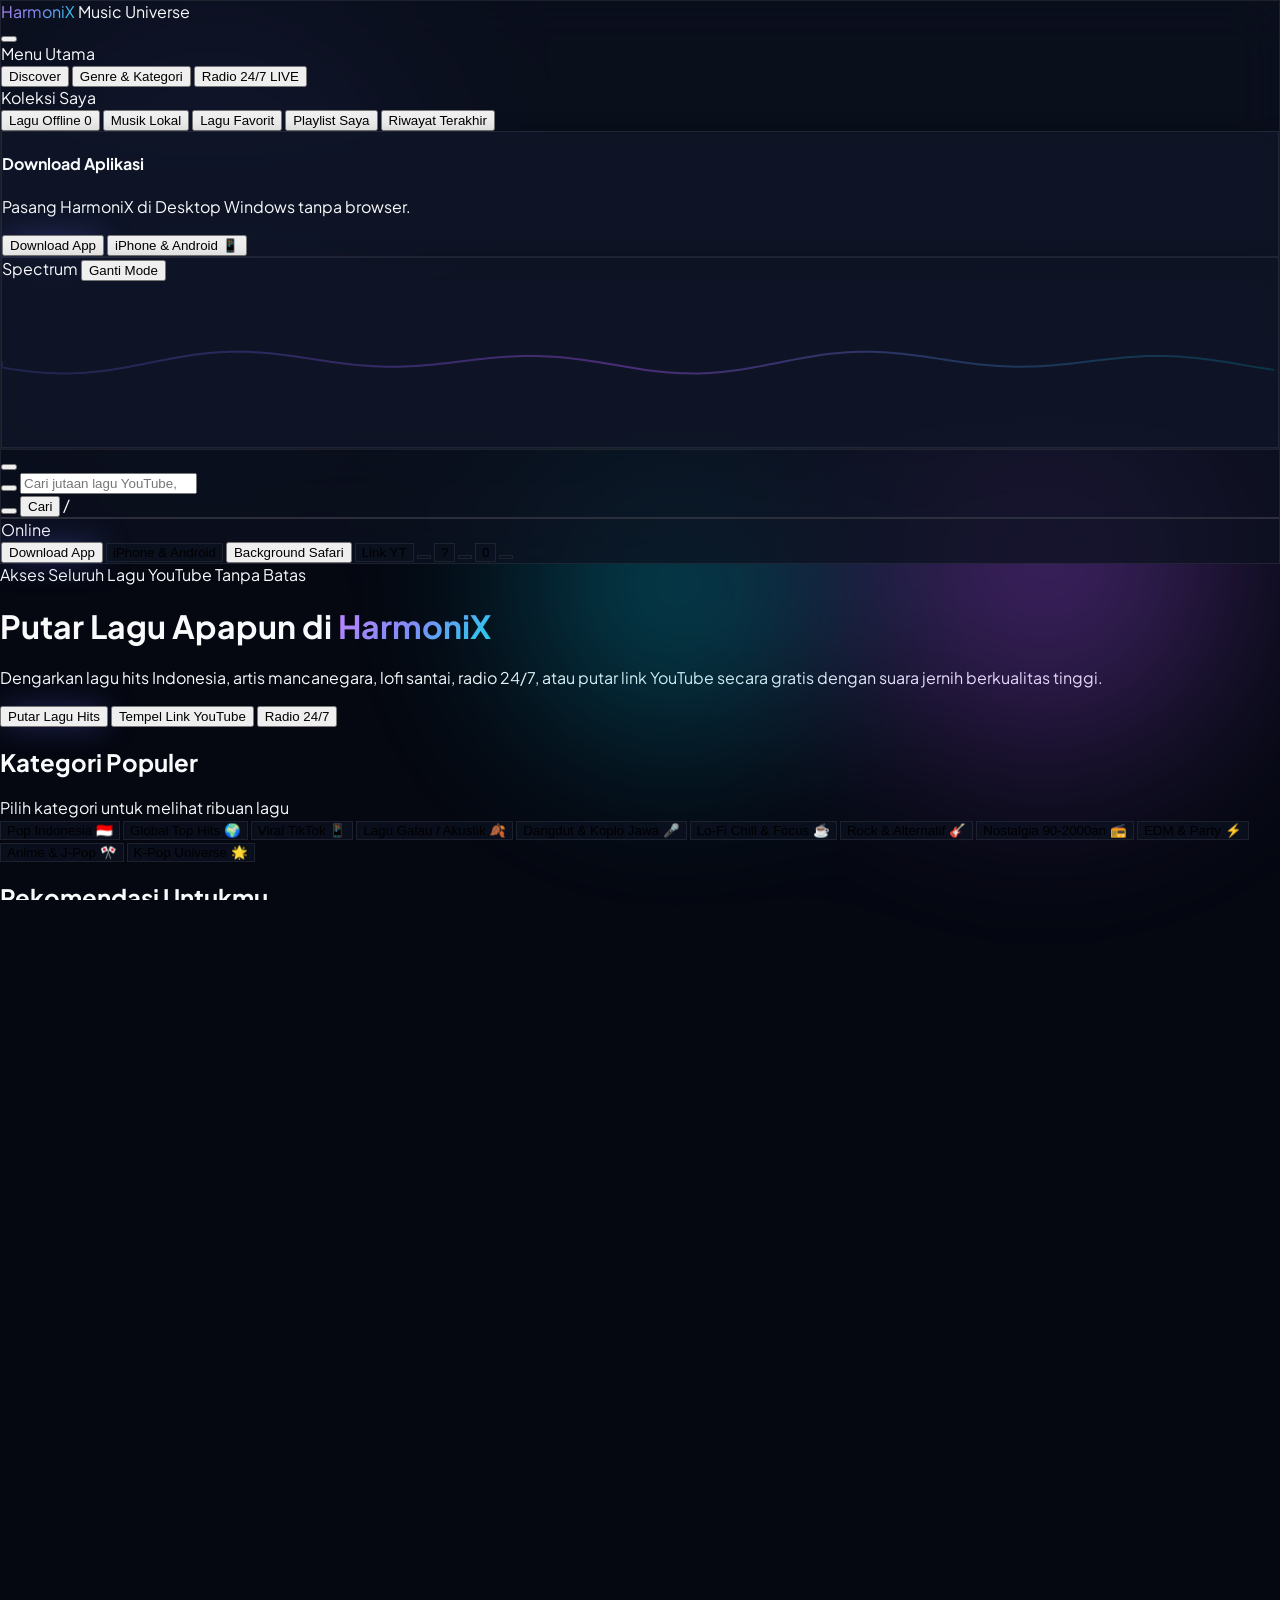
==== commit 5c7d4b0d: "Fix song skip, continuous autoplay queue, and touchscreen seek controls" ====
--- a/index.html
+++ b/index.html
@@ -781,13 +781,13 @@
       </div>
 
       <div class="flex items-center justify-center gap-6">
-        <button onclick="window.Player.prev()" class="p-3 text-slate-300 hover:text-white transition-colors">
+        <button id="fs-btn-prev" onclick="if(window.Player) window.Player.prev(); else if(window.App) window.App.prev();" class="p-3 text-slate-300 hover:text-white transition-colors" title="Lagu Sebelumnya">
           <i data-lucide="skip-back" class="w-7 h-7 fill-current"></i>
         </button>
-        <button onclick="window.Player.togglePlay()" class="w-16 h-16 rounded-full bg-gradient-to-r from-indigo-600 to-purple-600 text-white flex items-center justify-center shadow-2xl glow-primary transform hover:scale-105 active:scale-95 transition-all">
+        <button id="fs-btn-play" onclick="if(window.Player) window.Player.togglePlay(); else if(window.App) window.App.togglePlay();" class="w-16 h-16 rounded-full bg-gradient-to-r from-indigo-600 to-purple-600 text-white flex items-center justify-center shadow-2xl glow-primary transform hover:scale-105 active:scale-95 transition-all" title="Putar / Jeda">
           <i data-lucide="play" class="w-8 h-8 fill-current ml-0.5 player-play-icon"></i>
         </button>
-        <button onclick="window.Player.next()" class="p-3 text-slate-300 hover:text-white transition-colors">
+        <button id="fs-btn-next" onclick="if(window.Player) window.Player.next(); else if(window.App) window.App.next();" class="p-3 text-slate-300 hover:text-white transition-colors" title="Lagu Berikutnya">
           <i data-lucide="skip-forward" class="w-7 h-7 fill-current"></i>
         </button>
       </div>
@@ -996,7 +996,7 @@
     <!-- Bottom Mini Playback Controls in Lyrics Modal -->
     <div class="relative z-10 p-4 md:px-8 border-t border-white/10 bg-black/60 backdrop-blur-md flex items-center justify-between">
       <div class="flex items-center gap-3">
-        <button onclick="window.Player.togglePlay()" class="w-10 h-10 rounded-full bg-indigo-600 hover:bg-indigo-500 text-white flex items-center justify-center shadow-lg transition-transform active:scale-95">
+        <button onclick="if(window.Player) window.Player.togglePlay(); else if(window.App) window.App.togglePlay();" class="w-10 h-10 rounded-full bg-indigo-600 hover:bg-indigo-500 text-white flex items-center justify-center shadow-lg transition-transform active:scale-95">
           <i data-lucide="play" class="w-5 h-5 fill-current ml-0.5 player-play-icon"></i>
         </button>
         <span class="text-xs text-slate-400 font-mono" id="lyrics-playback-timer">0:00 / 0:00</span>
